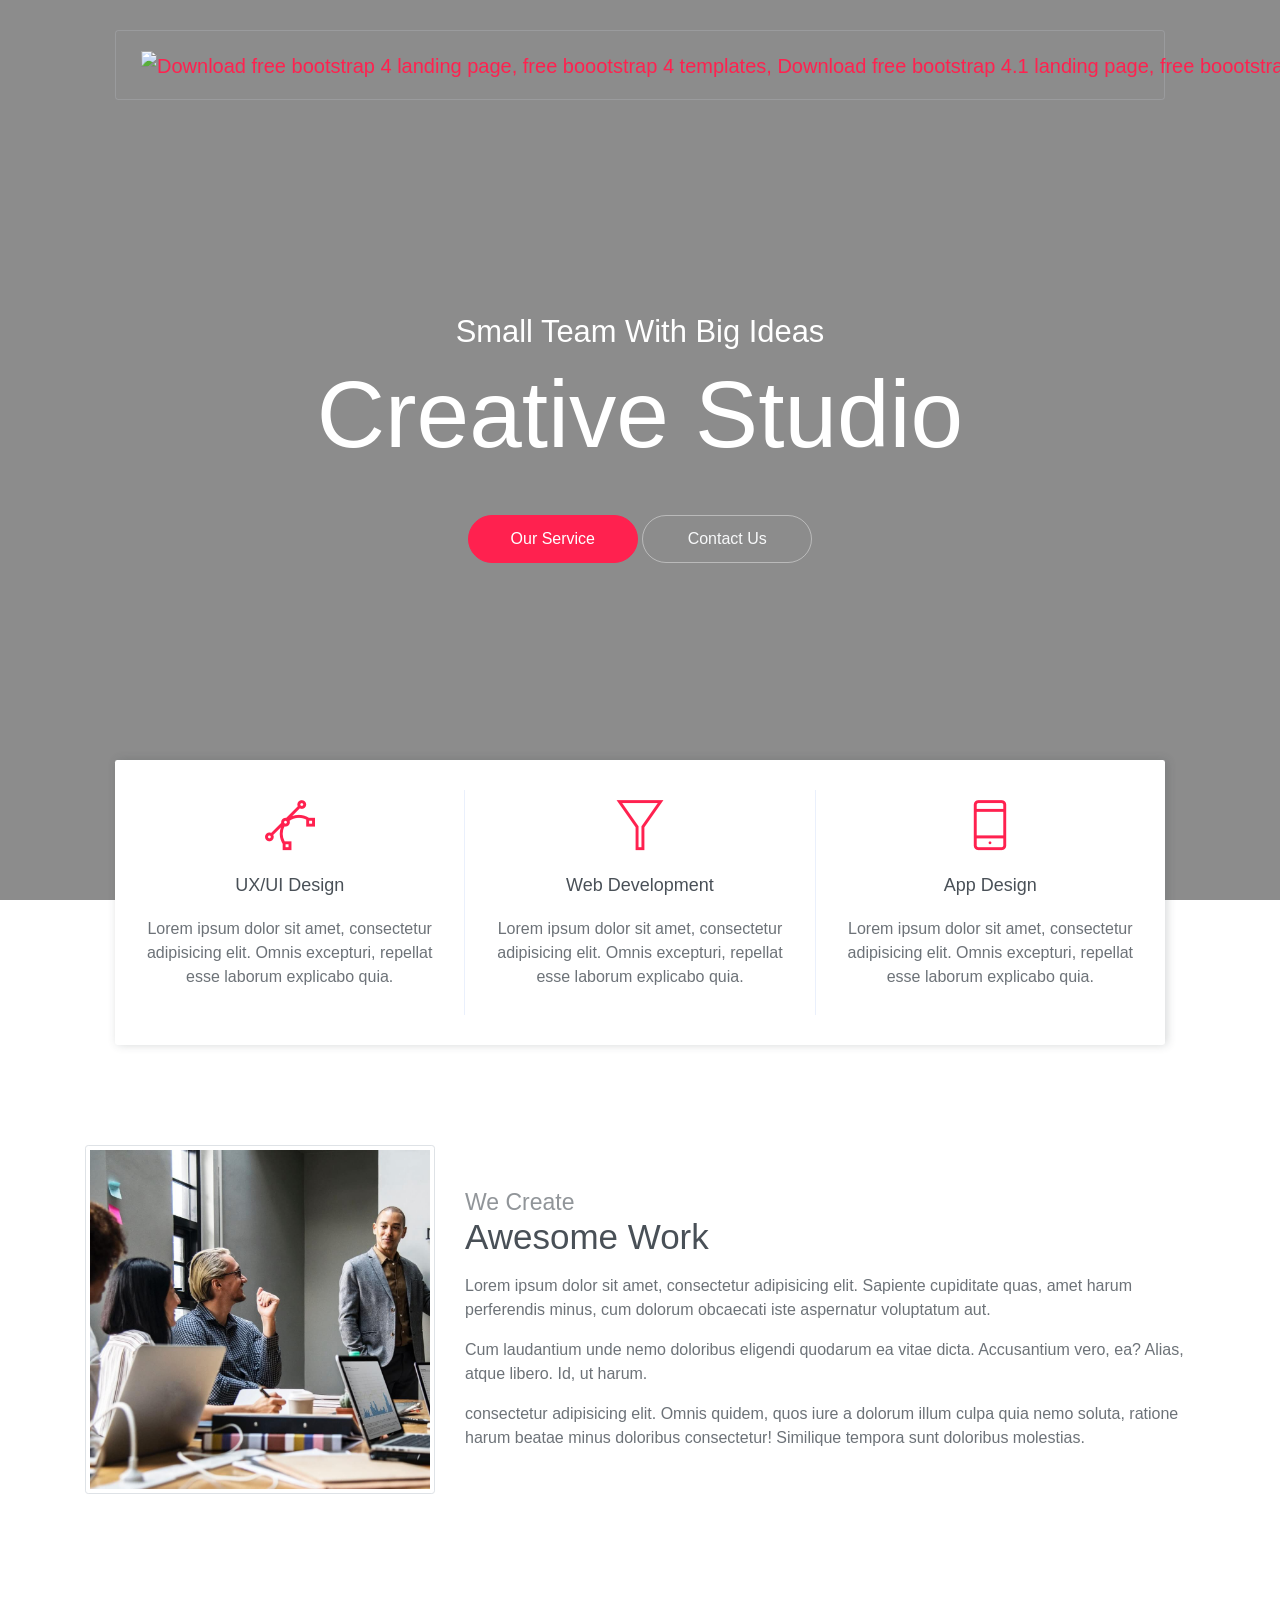
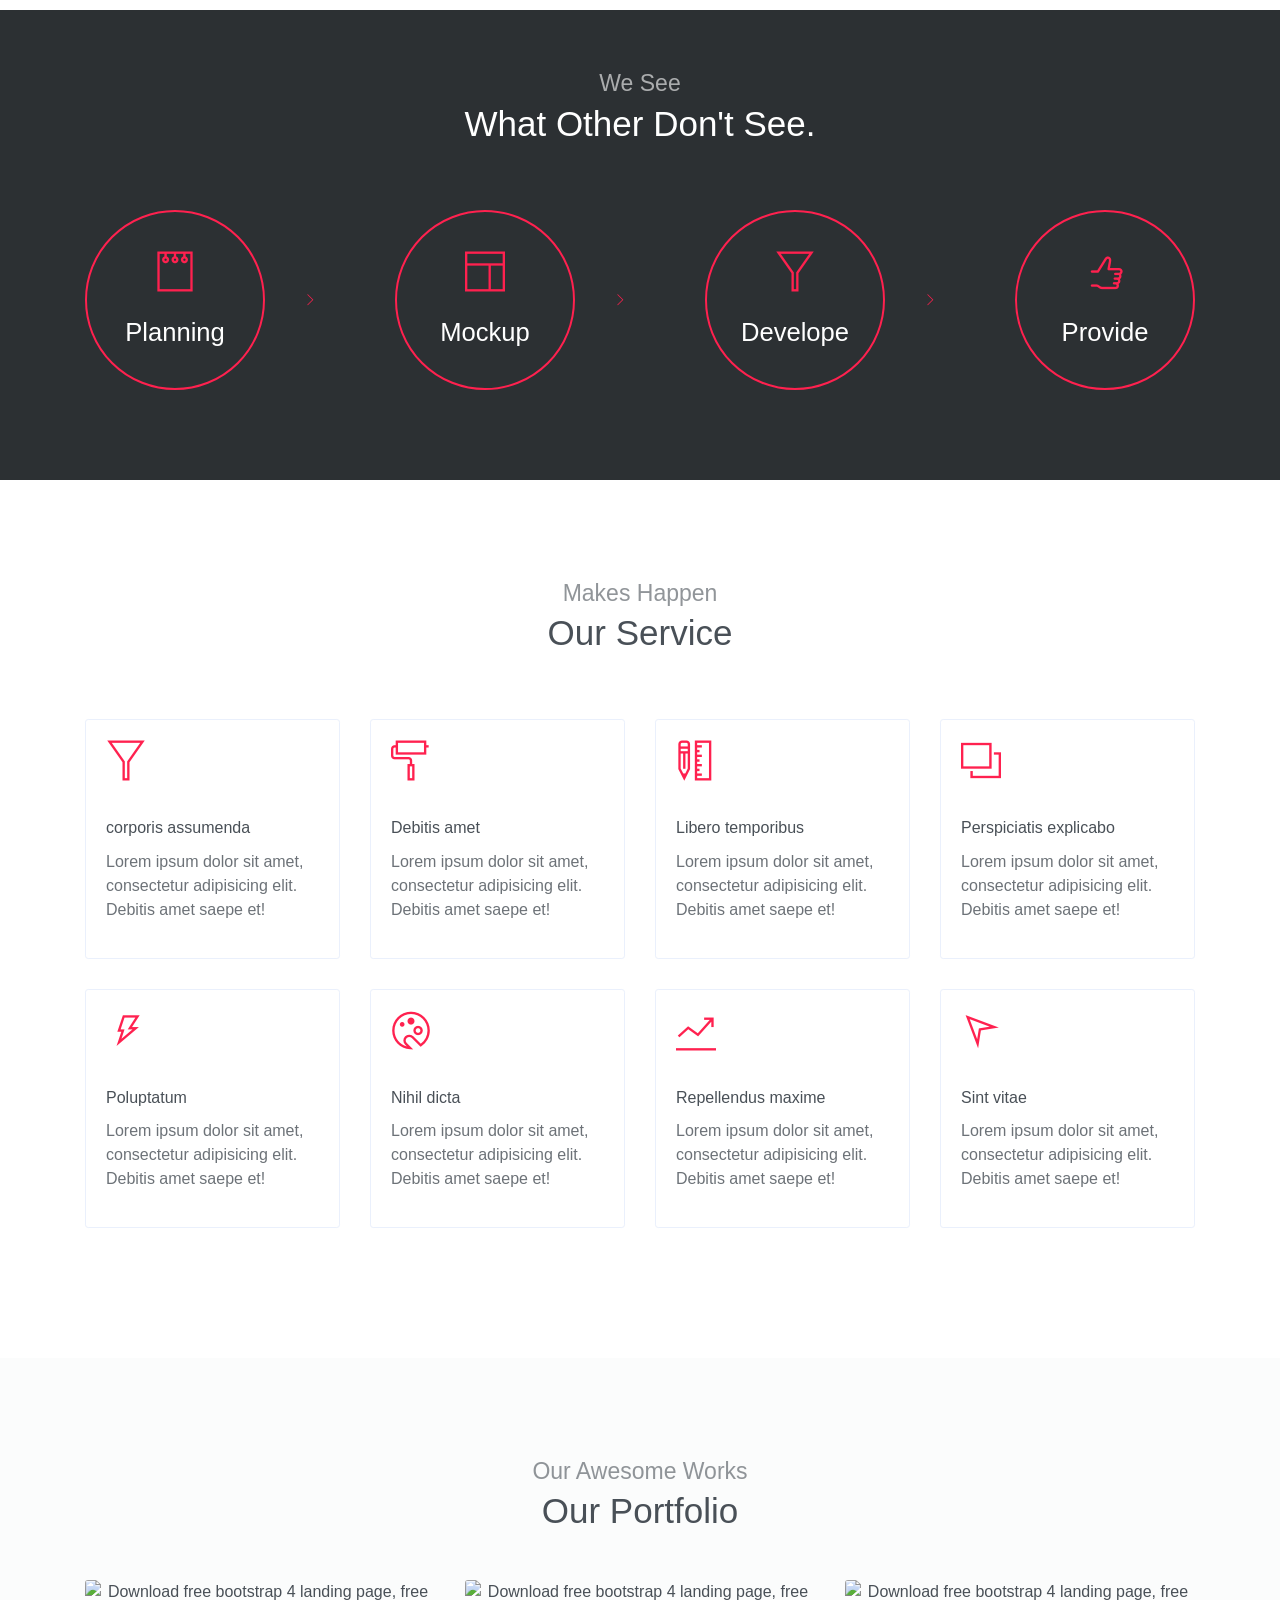
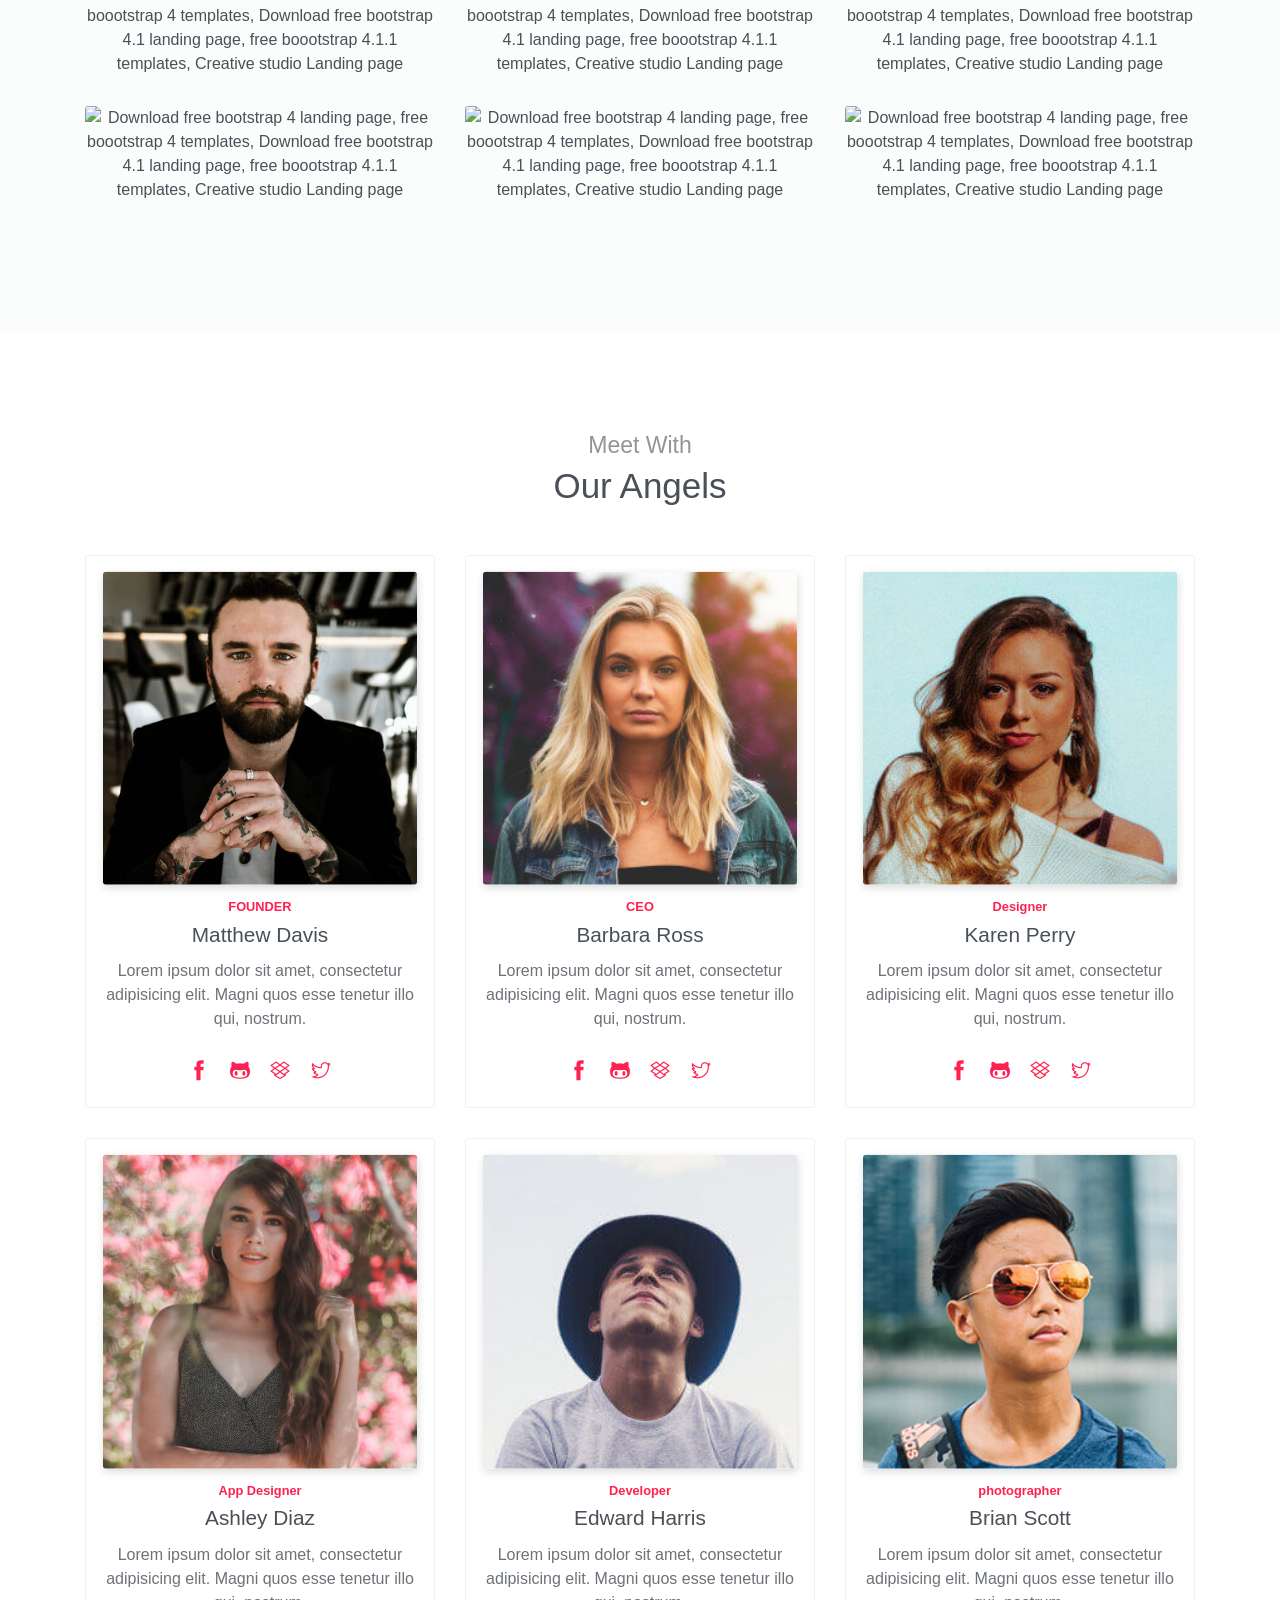
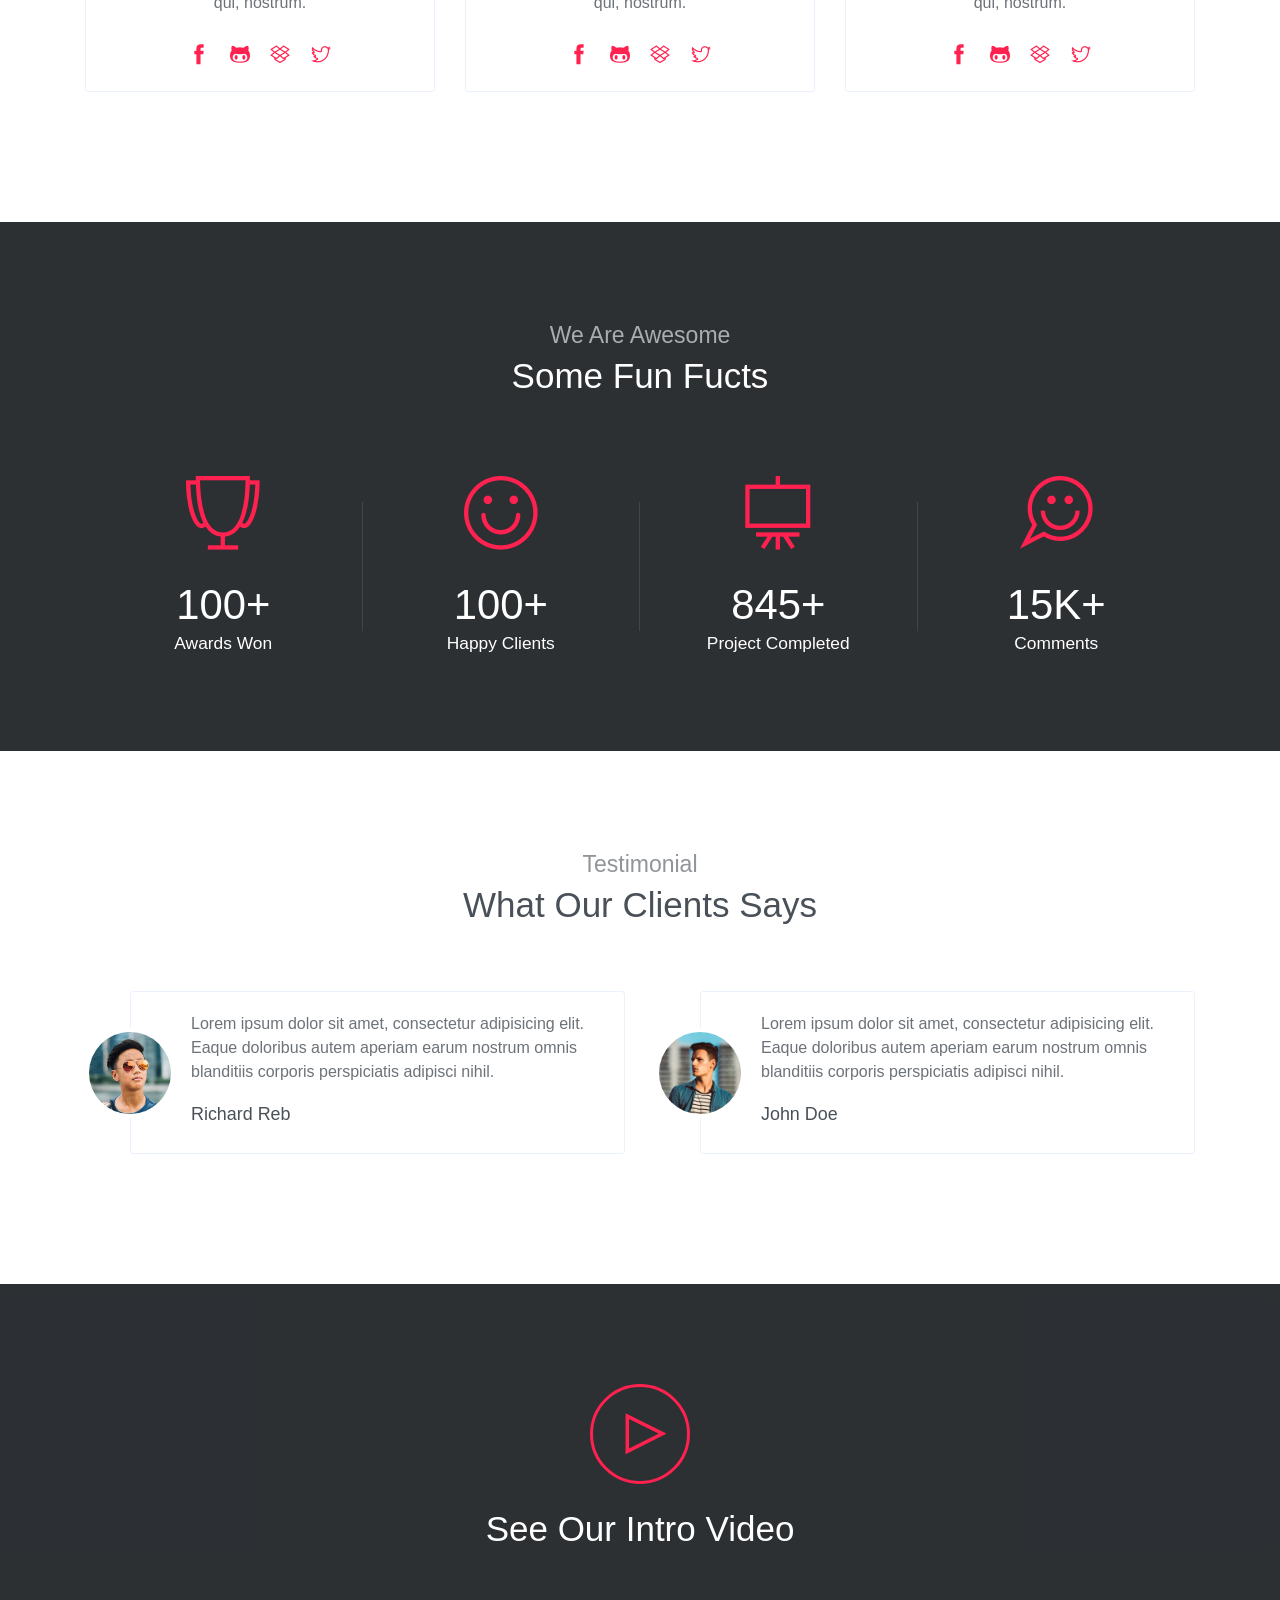
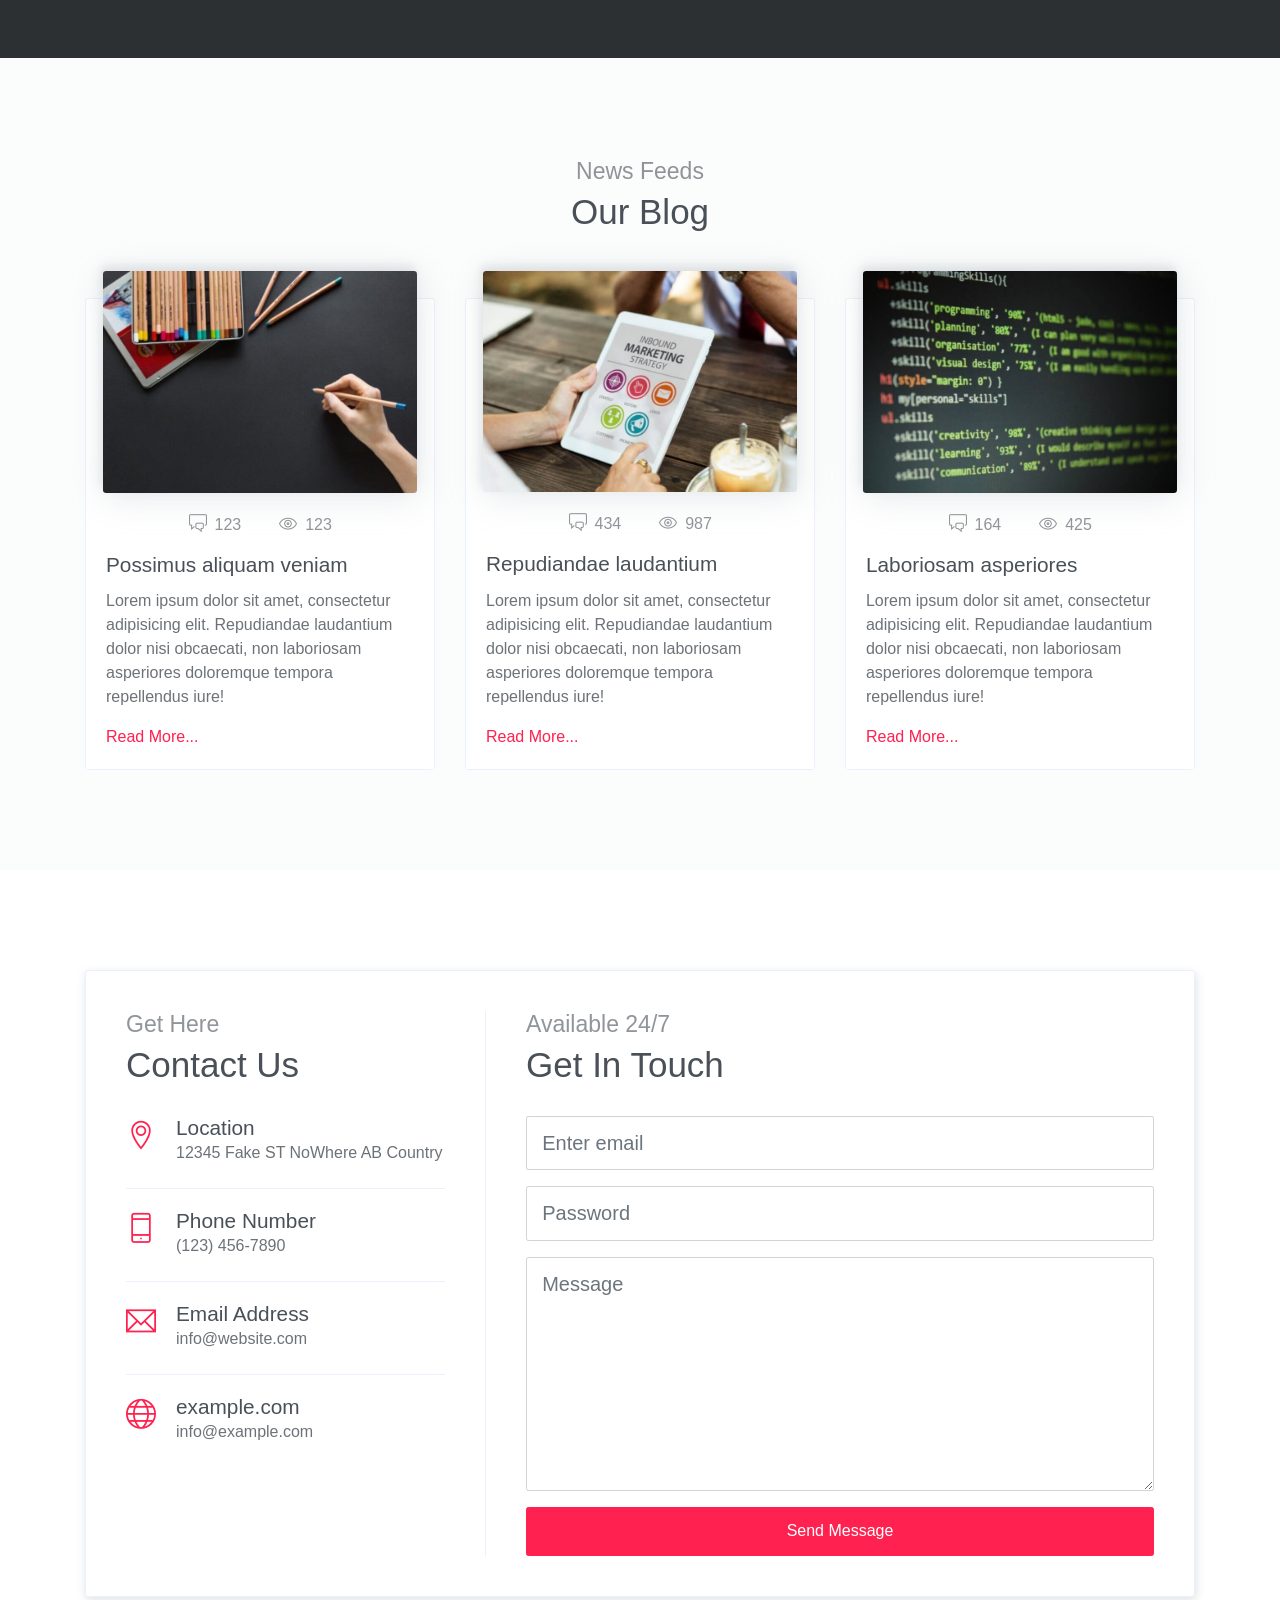
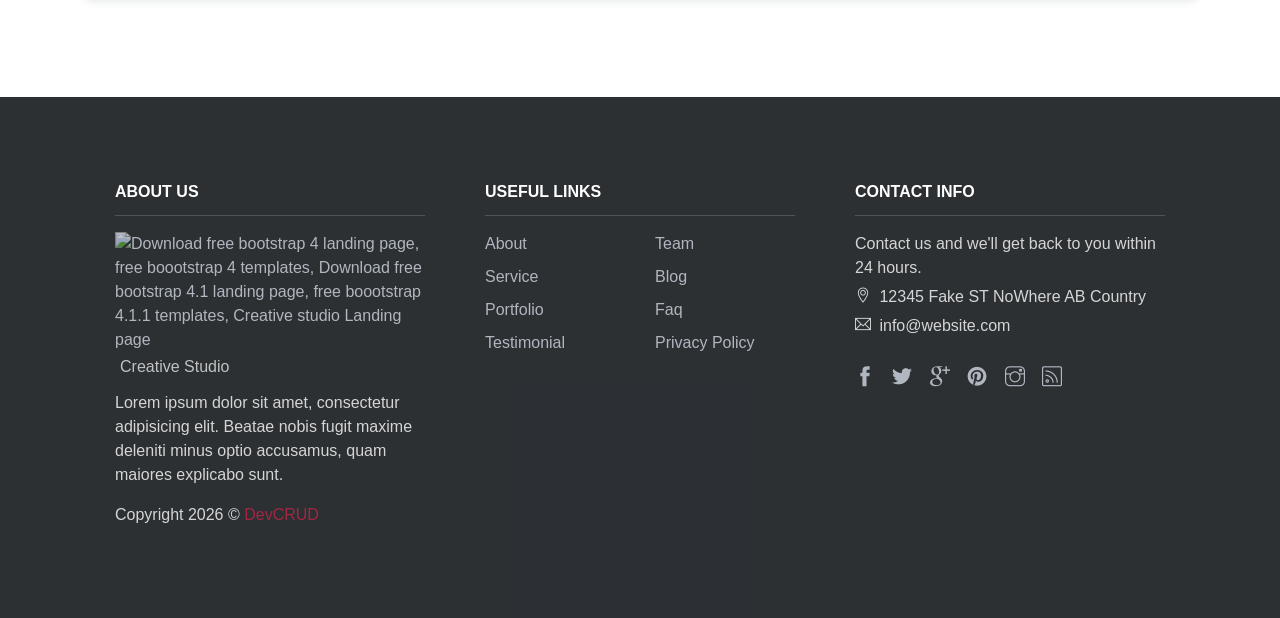
==== public_html/public_html/index.html @ 69a3dfc8 "Create index.html" ====
<!DOCTYPE html>
<html lang="en">
<head>
	<meta charset="utf-8">
    <meta name="viewport" content="width=device-width, initial-scale=1, shrink-to-fit=no">
    <meta name="description" content="Start your development with Creative Studio landing page.">
    <meta name="author" content="Devcrud">
    <title>Creative Studio | Free Bootstrap 4.3.x template</title>

    <!-- font icons -->
    <link rel="stylesheet" href="assets/vendors/themify-icons/css/themify-icons.css">

    <!-- Bootstrap + Creative Studio main styles -->
	<link rel="stylesheet" href="assets/css/creative-studio.css">

</head>
<body data-spy="scroll" data-target=".navbar" data-offset="40" id="home">
    
    <!-- Page Navigation -->
    <nav class="navbar custom-navbar navbar-expand-lg navbar-dark" data-spy="affix" data-offset-top="20">
        <div class="container">
            <a class="navbar-brand" href="#">
                <img src="assets/imgs/logo.png" alt="Download free bootstrap 4 landing page, free boootstrap 4 templates, Download free bootstrap 4.1 landing page, free boootstrap 4.1.1 templates, Creative studio Landing page">
            </a>
            <button class="navbar-toggler" type="button" data-toggle="collapse" data-target="#navbarSupportedContent" aria-controls="navbarSupportedContent" aria-expanded="false" aria-label="Toggle navigation">
                <span></span>
            </button>

            <div class="collapse navbar-collapse" id="navbarSupportedContent">
                <ul class="navbar-nav ml-auto">
                    <li class="nav-item">
                        <a class="nav-link" href="#home">Home</a>
                    </li>
                    <li class="nav-item">
                        <a class="nav-link" href="#about">About</a>
                    </li>
                    <li class="nav-item">
                        <a class="nav-link" href="#service">Service</a>
                    </li>
                    <li class="nav-item">
                        <a class="nav-link" href="#portfolio">Portfolio</a>
                    </li>
                    <li class="nav-item">
                        <a class="nav-link" href="#team">Team</a>
                    </li>
                    <li class="nav-item">
                        <a class="nav-link" href="#testimonial">Testimonial</a>
                    </li>
                    <li class="nav-item">
                        <a class="nav-link" href="#blog">Blog</a>
                    </li>
                    <li class="nav-item">
                        <a class="nav-link" href="#contact">Contact</a>
                    </li>
                    <li class="nav-item">
                        <a class="nav-link btn btn-primary btn-sm ml-lg-3" href="components.html">Components</a>
                    </li>
                </ul>
            </div>
        </div>
    </nav>
    <!-- End Of Page Navigation -->

    <!-- Page Header -->
    <header class="header">
        <div class="overlay">
            <h6 class="subtitle">Small Team With Big Ideas</h6>
            <h1 class="title">Creative Studio</h1>
            <div class="buttons text-center">
                <a href="#service" class="btn btn-primary rounded w-lg btn-lg my-1">Our Service</a>
                <a href="#contact" class="btn btn-outline-light rounded w-lg btn-lg my-1">Contact Us</a>
            </div>              
        </div>      
    </header>
    <!-- End Of Page Header -->

    <!-- Box -->
    <div class="box text-center">
        <div class="box-item">
            <i class="ti-vector"></i>
            <h6 class="box-title">UX/UI Design</h6>
            <p>Lorem ipsum dolor sit amet, consectetur adipisicing elit. Omnis excepturi, repellat esse laborum explicabo quia.</p>
        </div>
        <div class="box-item">
            <i class="ti-filter"></i>
            <h6 class="box-title">Web Development</h6>
            <p>Lorem ipsum dolor sit amet, consectetur adipisicing elit. Omnis excepturi, repellat esse laborum explicabo quia.</p>
        </div>
        <div class="box-item">
            <i class="ti-mobile"></i>
            <h6 class="box-title">App Design</h6>
            <p>Lorem ipsum dolor sit amet, consectetur adipisicing elit. Omnis excepturi, repellat esse laborum explicabo quia.</p>
        </div>
    </div>
    <!-- End of Box -->

    <!-- About Section -->
    <section id="about">
        <div class="container">
            <div class="row align-items-center">
                <div class="col-md-5 col-lg-4">
                    <img src="assets/imgs/about.jpg" alt="Download free bootstrap 4 landing page, free boootstrap 4 templates, Download free bootstrap 4.1 landing page, free boootstrap 4.1.1 templates, Creative studio Landing page" class="w-100 img-thumbnail mb-3">
                </div>
                <div class="col-md-7 col-lg-8">
                    <h6 class="section-subtitle mb-0">We Create</h6>
                    <h6 class="section-title mb-3">Awesome Work</h6>
                    <p>Lorem ipsum dolor sit amet, consectetur adipisicing elit. Sapiente cupiditate quas, amet harum perferendis minus, cum dolorum obcaecati iste aspernatur voluptatum aut.</p>
                    <p>Cum laudantium unde nemo doloribus eligendi quodarum ea vitae dicta. Accusantium vero, ea? Alias, atque libero. Id, ut harum. </p>
                    <p>consectetur adipisicing elit. Omnis quidem, quos iure a dolorum illum culpa quia nemo soluta, ratione harum beatae minus doloribus consectetur! Similique tempora sunt doloribus molestias.</p>
                </div>
            </div>
        </div>
    </section>
    <!-- End of About Section -->

    <!-- About Section with bg -->
    <section class="has-bg-img py-md">
        <div class="container text-center">
            <h6 class="section-subtitle">We See</h6>
            <h6 class="section-title mb-6">What Other Don't See.</h6>
            <div class="widget mb-4">
                <div class="widget-item">
                    <i class="ti-notepad"></i>
                    <h4>Planning</h4>
                </div>
                <div class="widget-item">
                    <i class="ti-layout"></i>
                    <h4>Mockup</h4>
                </div>
                <div class="widget-item">
                    <i class="ti-filter"></i>
                    <h4>Develope</h4>
                </div>
                <div class="widget-item">
                    <i class="ti-thumb-up"></i>
                    <h4>Provide</h4>
                </div>
            </div>
        </div>
    </section>
    <!-- End Of About Sectoin -->

    <!-- Service Section -->
    <section id="service">
        <div class="container">
            <h6 class="section-subtitle text-center">Makes Happen</h6>
            <h5 class="section-title text-center mb-6">Our Service</h5> 
            <div class="row">
                <div class="col-sm-4 col-md-3">
                    <div class="card mb-4">
                        <div class="card-body">
                            <h2 class="mb-4"><i class="ti-filter text-primary"></i></h2>
                            <h6 class="card-title">corporis assumenda</h6>
                            <p>Lorem ipsum dolor sit amet, consectetur adipisicing elit. Debitis amet saepe et!</p>
                        </div>
                    </div>
                </div>
                <div class="col-sm-4 col-md-3">
                    <div class="card mb-4">
                        <div class="card-body">
                            <h2 class="mb-4"><i class="ti-paint-roller text-primary"></i></h2>
                            <h6 class="card-title">Debitis amet</h6>
                            <p>Lorem ipsum dolor sit amet, consectetur adipisicing elit. Debitis amet saepe et!</p>
                        </div>
                    </div>
                </div>
                <div class="col-sm-4 col-md-3">
                    <div class="card mb-4">
                        <div class="card-body">
                            <h2 class="mb-4"><i class="ti-ruler-pencil text-primary"></i></h2>
                            <h6 class="card-title">Libero temporibus</h6>
                            <p>Lorem ipsum dolor sit amet, consectetur adipisicing elit. Debitis amet saepe et!</p>
                        </div>
                    </div>
                </div>
                <div class="col-sm-4 col-md-3">
                    <div class="card mb-4">
                        <div class="card-body">
                            <h2 class="mb-4"><i class="ti-layers text-primary"></i></h2>
                            <h6 class="card-title">Perspiciatis explicabo</h6>
                            <p>Lorem ipsum dolor sit amet, consectetur adipisicing elit. Debitis amet saepe et!</p>
                        </div>
                    </div>
                </div>
                <div class="col-sm-4 col-md-3">
                    <div class="card mb-4">
                        <div class="card-body">
                            <h2 class="mb-4"><i class="ti-bolt text-primary"></i></h2>
                            <h6 class="card-title">Poluptatum</h6>
                            <p>Lorem ipsum dolor sit amet, consectetur adipisicing elit. Debitis amet saepe et!</p>
                        </div>
                    </div>
                </div>
                <div class="col-sm-4 col-md-3">
                    <div class="card mb-4">
                        <div class="card-body">
                            <h2 class="mb-4"><i class="ti-palette text-primary"></i></h2>
                            <h6 class="card-title">Nihil dicta</h6>
                            <p>Lorem ipsum dolor sit amet, consectetur adipisicing elit. Debitis amet saepe et!</p>
                        </div>
                    </div>
                </div>
                <div class="col-sm-4 col-md-3">
                    <div class="card mb-4">
                        <div class="card-body">
                            <h2 class="mb-4"><i class="ti-stats-up text-primary"></i></h2>
                            <h6 class="card-title">Repellendus maxime</h6>
                            <p>Lorem ipsum dolor sit amet, consectetur adipisicing elit. Debitis amet saepe et!</p>
                        </div>
                    </div>
                </div>
                <div class="col-sm-4 col-md-3">
                    <div class="card mb-4">
                        <div class="card-body">
                            <h2 class="mb-4"><i class="ti-location-arrow text-primary"></i></h2>
                            <h6 class="card-title">Sint vitae</h6>
                            <p>Lorem ipsum dolor sit amet, consectetur adipisicing elit. Debitis amet saepe et!</p>
                        </div>
                    </div>
                </div>

            </div>  
        </div>
    </section>
    <!-- End of Service Section -->

    <!-- Portfolio section -->
    <section id="portfolio">
        <div class="container text-center">
            <h6 class="section-subtitle">Our Awesome Works</h6>
            <h6 class="section-title mb-5">Our Portfolio</h6>
            <div class="row">
                <div class="col-sm-4">
                    <div class="img-wrapper">
                        <img src="assets/imgs/folio-1.jpg" alt="Download free bootstrap 4 landing page, free boootstrap 4 templates, Download free bootstrap 4.1 landing page, free boootstrap 4.1.1 templates, Creative studio Landing page">
                        <div class="overlay">
                            <div class="overlay-infos">
                                <h5>Project Title</h5>
                                <a href="javascript:void(0)"><i class="ti-zoom-in"></i></a>
                                <a href="javascript:void(0)"><i class="ti-link"></i></a>
                            </div>  
                        </div>
                    </div>
                    <div class="img-wrapper">
                        <img src="assets/imgs/folio-2.jpg" alt="Download free bootstrap 4 landing page, free boootstrap 4 templates, Download free bootstrap 4.1 landing page, free boootstrap 4.1.1 templates, Creative studio Landing page">
                        <div class="overlay">
                            <div class="overlay-infos">
                                <h5>Project Title</h5>
                                <a href="javascript:void(0)"><i class="ti-zoom-in"></i></a>
                                <a href="javascript:void(0)"><i class="ti-link"></i></a>
                            </div>                              
                        </div>
                    </div>                  
                </div>
                <div class="col-sm-4">
                    <div class="img-wrapper">
                        <img src="assets/imgs/folio-3.jpg" alt="Download free bootstrap 4 landing page, free boootstrap 4 templates, Download free bootstrap 4.1 landing page, free boootstrap 4.1.1 templates, Creative studio Landing page">
                        <div class="overlay">
                            <div class="overlay-infos">
                                <h5>Project Title</h5>
                                <a href="javascript:void(0)"><i class="ti-zoom-in"></i></a>
                                <a href="javascript:void(0)"><i class="ti-link"></i></a>
                            </div>  
                        </div>
                    </div>
                    <div class="img-wrapper">
                        <img src="assets/imgs/folio-4.jpg" alt="Download free bootstrap 4 landing page, free boootstrap 4 templates, Download free bootstrap 4.1 landing page, free boootstrap 4.1.1 templates, Creative studio Landing page">
                        <div class="overlay">
                            <div class="overlay-infos">
                                <h5>Project Title</h5>
                                <a href="javascript:void(0)"><i class="ti-zoom-in"></i></a>
                                <a href="javascript:void(0)"><i class="ti-link"></i></a>
                            </div>                              
                        </div>
                    </div>                  
                </div>
                <div class="col-sm-4">
                    <div class="img-wrapper">
                        <img src="assets/imgs/folio-5.jpg" alt="Download free bootstrap 4 landing page, free boootstrap 4 templates, Download free bootstrap 4.1 landing page, free boootstrap 4.1.1 templates, Creative studio Landing page">
                        <div class="overlay">
                            <div class="overlay-infos">
                                <h5>Project Title</h5>
                                <a href="javascript:void(0)"><i class="ti-zoom-in"></i></a>
                                <a href="javascript:void(0)"><i class="ti-link"></i></a>
                            </div>  
                        </div>
                    </div>
                    <div class="img-wrapper">
                        <img src="assets/imgs/folio-6.jpg" alt="Download free bootstrap 4 landing page, free boootstrap 4 templates, Download free bootstrap 4.1 landing page, free boootstrap 4.1.1 templates, Creative studio Landing page">
                        <div class="overlay">
                            <div class="overlay-infos">
                                <h5>Project Title</h5>
                                <a href="javascript:void(0)"><i class="ti-zoom-in"></i></a>
                                <a href="javascript:void(0)"><i class="ti-link"></i></a>
                            </div>                              
                        </div>
                    </div>                  
                </div>
            </div>
        </div>
    </section>
    <!-- End of portfolio section -->

    <!-- Team Section -->
    <section id="team">
        <div class="container">
            <h6 class="section-subtitle text-center">Meet With</h6>
            <h6 class="section-title mb-5 text-center">Our Angels</h6>
            <div class="row">
                <div class="col-sm-6 col-md-4">
                    <div class="card text-center mb-4">
                        <img class="card-img-top inset" src="assets/imgs/avatar.jpg">
                        <div class="card-body">
                            <h6 class="small text-primary font-weight-bold">FOUNDER</h6>
                            <h5 class="card-title">Matthew Davis</h5>
                            <p>Lorem ipsum dolor sit amet, consectetur adipisicing elit. Magni quos esse tenetur illo qui, nostrum.</p>
                            <div class="socials">
                                <a href="javascript:void(0)"><i class="ti-facebook"></i> </a>
                                <a href="javascript:void(0)"><i class="ti-github"></i></a>
                                <a href="javascript:void(0)"><i class="ti-dropbox"></i></a>
                                <a href="javascript:void(0)"><i class="ti-twitter"></i></a>
                            </div>
                        </div>
                    </div>
                </div>
                <div class="col-sm-6 col-md-4">
                    <div class="card text-center mb-4">
                        <img class="card-img-top inset" src="assets/imgs/avatar-1.jpg">
                        <div class="card-body">
                            <h6 class="small text-primary font-weight-bold">CEO</h6>
                            <h5 class="card-title">Barbara Ross</h5>
                            <p>Lorem ipsum dolor sit amet, consectetur adipisicing elit. Magni quos esse tenetur illo qui, nostrum.</p>
                            <div class="socials">
                                <a href="javascript:void(0)"><i class="ti-facebook"></i> </a>
                                <a href="javascript:void(0)"><i class="ti-github"></i></a>
                                <a href="javascript:void(0)"><i class="ti-dropbox"></i></a>
                                <a href="javascript:void(0)"><i class="ti-twitter"></i></a>
                            </div>
                        </div>
                    </div>
                </div>
                <div class="col-sm-6 col-md-4">
                    <div class="card text-center mb-4">
                        <img class="card-img-top inset" src="assets/imgs/avatar-2.jpg">
                        <div class="card-body">
                            <h6 class="small text-primary font-weight-bold">Designer</h6>
                            <h5 class="card-title">Karen Perry</h5>
                            <p>Lorem ipsum dolor sit amet, consectetur adipisicing elit. Magni quos esse tenetur illo qui, nostrum.</p>
                            <div class="socials">
                                <a href="javascript:void(0)"><i class="ti-facebook"></i> </a>
                                <a href="javascript:void(0)"><i class="ti-github"></i></a>
                                <a href="javascript:void(0)"><i class="ti-dropbox"></i></a>
                                <a href="javascript:void(0)"><i class="ti-twitter"></i></a>
                            </div>
                        </div>
                    </div>
                </div>
                <div class="col-sm-6 col-md-4">
                    <div class="card text-center mb-4">
                        <img class="card-img-top inset" src="assets/imgs/avatar-3.jpg">
                        <div class="card-body">
                            <h6 class="small text-primary font-weight-bold">App Designer</h6>
                            <h5 class="card-title">Ashley Diaz</h5>
                            <p>Lorem ipsum dolor sit amet, consectetur adipisicing elit. Magni quos esse tenetur illo qui, nostrum.</p>
                            <div class="socials">
                                <a href="javascript:void(0)"><i class="ti-facebook"></i> </a>
                                <a href="javascript:void(0)"><i class="ti-github"></i></a>
                                <a href="javascript:void(0)"><i class="ti-dropbox"></i></a>
                                <a href="javascript:void(0)"><i class="ti-twitter"></i></a>
                            </div>
                        </div>
                    </div>
                </div>
                <div class="col-sm-6 col-md-4">
                    <div class="card text-center mb-4">
                        <img class="card-img-top inset" src="assets/imgs/avatar-4.jpg">
                        <div class="card-body">
                            <h6 class="small text-primary font-weight-bold">Developer</h6>
                            <h5 class="card-title">Edward Harris</h5>
                            <p>Lorem ipsum dolor sit amet, consectetur adipisicing elit. Magni quos esse tenetur illo qui, nostrum.</p>
                            <div class="socials">
                                <a href="javascript:void(0)"><i class="ti-facebook"></i> </a>
                                <a href="javascript:void(0)"><i class="ti-github"></i></a>
                                <a href="javascript:void(0)"><i class="ti-dropbox"></i></a>
                                <a href="javascript:void(0)"><i class="ti-twitter"></i></a>
                            </div>
                        </div>
                    </div>
                </div>
                <div class="col-sm-6 col-md-4">
                    <div class="card text-center mb-4">
                        <img class="card-img-top inset" src="assets/imgs/avatar-5.jpg">
                        <div class="card-body">
                            <h6 class="small text-primary font-weight-bold">photographer</h6>
                            <h5 class="card-title">Brian Scott</h5>
                            <p>Lorem ipsum dolor sit amet, consectetur adipisicing elit. Magni quos esse tenetur illo qui, nostrum.</p>
                            <div class="socials">
                                <a href="javascript:void(0)"><i class="ti-facebook"></i> </a>
                                <a href="javascript:void(0)"><i class="ti-github"></i></a>
                                <a href="javascript:void(0)"><i class="ti-dropbox"></i></a>
                                <a href="javascript:void(0)"><i class="ti-twitter"></i></a>
                            </div>
                        </div>
                    </div>
                </div>

            </div>
        </div>
    </section>
    <!-- End of Team Sectoin -->

    <!-- Fatcs Section -->
    <section class="has-bg-img bg-img-2">
        <div class="container text-center">
            <h6 class="section-subtitle">We Are Awesome</h6>
            <h6 class="section-title mb-6">Some Fun Fucts</h6>
                <div class="widget-2">
                    <div class="widget-item">
                        <i class="ti-cup"></i>
                        <h6 class="title">100+</h6>
                        <div class="subtitle">Awards Won</div>
                    </div>
                    <div class="widget-item">
                        <i class="ti-face-smile"></i>
                        <h6 class="title">100+</h6>
                        <div class="subtitle">Happy Clients</div>
                    </div>
                    <div class="widget-item">
                        <i class="ti-blackboard"></i>
                        <h6 class="title">845+</h6>
                        <div class="subtitle">Project Completed</div>
                    </div>
                    <div class="widget-item">
                        <i class="ti-comments-smiley"></i>
                        <h6 class="title">15K+</h6>
                        <div class="subtitle">Comments</div>
                    </div>
                </div>
        </div>
    </section>

    <!-- Testimonial Section -->
    <section id="testimonial">
        <div class="container">
            <h6 class="section-subtitle text-center">Testimonial</h6>
            <h6 class="section-title text-center mb-6">What Our Clients Says</h6>
            <div class="row">
                <div class="col-md-6">
                    <div class="testimonial-wrapper">
                        <div class="img-holder">
                            <img src="assets/imgs/avatar-5.jpg" alt="Download free bootstrap 4 landing page, free boootstrap 4 templates, Download free bootstrap 4.1 landing page, free boootstrap 4.1.1 templates, Creative studio Landing page">                     
                        </div>
                        <div class="body">
                            <p class="subtitle">Lorem ipsum dolor sit amet, consectetur adipisicing elit. Eaque doloribus autem aperiam earum nostrum omnis blanditiis corporis perspiciatis adipisci nihil.</p>
                            <h6 class="title">Richard Reb</h6>
                        </div>
                    </div>
                </div>
                <div class="col-md-6">
                    <div class="testimonial-wrapper">
                        <div class="img-holder">
                            <img src="assets/imgs/avatar-6.jpg" alt="Download free bootstrap 4 landing page, free boootstrap 4 templates, Download free bootstrap 4.1 landing page, free boootstrap 4.1.1 templates, Creative studio Landing page">                     
                        </div>
                        <div class="body">
                            <p class="subtitle">Lorem ipsum dolor sit amet, consectetur adipisicing elit. Eaque doloribus autem aperiam earum nostrum omnis blanditiis corporis perspiciatis adipisci nihil.</p>
                            <h6 class="title">John Doe</h6>
                        </div>
                    </div>
                </div>
            </div>
        </div>
    </section>
    <!-- End of Testimonial Section -->

    <!-- Video Section -->
    <section class="has-bg-img py-lg">
        <div class="container text-center">

            <!-- Button trigger modal -->
            <button type="button" class="btn btn-outline-primary play-control" data-toggle="modal" data-target="#exampleModalCenter">
              <i class="ti-control-play" ></i>
            </button>
            <h6 class="section-title mt-4">See Our Intro Video</h6>

        </div>
    </section>
    <!-- End of Video Section -->

    <!-- Modal -->
    <div class="modal fade" id="exampleModalCenter" tabindex="-1" role="dialog" aria-labelledby="exampleModalCenterTitle" aria-hidden="true">
        <div class="modal-dialog modal-lg modal-dialog-centered" role="document">
            <div class="modal-content">
                <iframe width="100%" height="475" src="https://www.youtube.com/embed/TP4THzsAa3M" frameborder="0" allowfullscreen></iframe>
            </div>
        </div>
    </div>
    <!-- end of modal -->

    <!-- Blog Section -->
    <section id="blog">
        <div class="container">
            <h6 class="section-subtitle text-center">News Feeds</h6>
            <h6 class="section-title mb-6 text-center">Our Blog</h6>

            <div class="row">
                <div class="col-md-4">
                    <div class="card blog-post my-4 my-sm-5 my-md-0">
                        <img src="assets/imgs/blog-1.jpg" alt="Download free bootstrap 4 landing page, free boootstrap 4 templates, Download free bootstrap 4.1 landing page, free boootstrap 4.1.1 templates, Creative studio Landing page">
                        <div class="card-body">
                            <div class="details mb-3">
                                <a href="javascript:void(0)"><i class="ti-comments"></i> 123</a>
                                <a href="javascript:void(0)"><i class="ti-eye"></i> 123</a>
                            </div>
                            <h5 class="card-title">Possimus aliquam veniam</h5>
                            <p>Lorem ipsum dolor sit amet, consectetur adipisicing elit. Repudiandae laudantium dolor nisi obcaecati, non laboriosam asperiores doloremque tempora repellendus iure!</p>
                            <a href="javascript:void(0)" class="d-block mt-3">Read More...</a>
                        </div>
                    </div>
                </div>
                <div class="col-md-4">
                    <div class="card blog-post my-4 my-sm-5 my-md-0">
                        <img src="assets/imgs/blog-2.jpg" alt="Download free bootstrap 4 landing page, free boootstrap 4 templates, Download free bootstrap 4.1 landing page, free boootstrap 4.1.1 templates, Creative studio Landing page">
                        <div class="card-body">
                            <div class="details mb-3">
                                <a href="javascript:void(0)"><i class="ti-comments"></i> 434</a>
                                <a href="javascript:void(0)"><i class="ti-eye"></i> 987</a>
                            </div>
                            <h5 class="card-title">Repudiandae laudantium</h5>
                            <p>Lorem ipsum dolor sit amet, consectetur adipisicing elit. Repudiandae laudantium dolor nisi obcaecati, non laboriosam asperiores doloremque tempora repellendus iure!</p>
                            <a href="javascript:void(0)" class="d-block mt-3">Read More...</a>
                        </div>
                    </div>
                </div>
                <div class="col-md-4">
                    <div class="card blog-post my-4 my-sm-5 my-md-0">
                        <img src="assets/imgs/blog-3.jpg" alt="Download free bootstrap 4 landing page, free boootstrap 4 templates, Download free bootstrap 4.1 landing page, free boootstrap 4.1.1 templates, Creative studio Landing page">
                        <div class="card-body">
                            <div class="details mb-3">
                                <a href="javascript:void(0)"><i class="ti-comments"></i> 164</a>
                                <a href="javascript:void(0)"><i class="ti-eye"></i> 425</a>
                            </div>
                            <h5 class="card-title">Laboriosam asperiores</h5>
                            <p>Lorem ipsum dolor sit amet, consectetur adipisicing elit. Repudiandae laudantium dolor nisi obcaecati, non laboriosam asperiores doloremque tempora repellendus iure!</p>
                            <a href="javascript:void(0)" class="d-block mt-3">Read More...</a>
                        </div>
                    </div>
                </div>
            </div>
        </div>
    </section>
    <!-- End of Blog Section -->

    <!-- Contact Section -->
    <section id="contact">
        <div class="container">
            <div class="contact-card">
                <div class="infos">
                    <h6 class="section-subtitle">Get Here</h6>
                    <h6 class="section-title mb-4">Contact Us</h6>

                    <div class="item">
                        <i class="ti-location-pin"></i>
                        <div class="">
                            <h5>Location</h5>
                            <p> 12345 Fake ST NoWhere AB Country</p>
                        </div>                          
                    </div>
                    <div class="item">
                        <i class="ti-mobile"></i>
                        <div>
                            <h5>Phone Number</h5>
                            <p>(123) 456-7890</p>
                        </div>                          
                    </div>
                    <div class="item">
                        <i class="ti-email"></i>
                        <div class="mb-0">
                            <h5>Email Address</h5>
                            <p>info@website.com</p>
                        </div>
                    </div>
                    <div class="item">
                        <i class="ti-world"></i>
                        <div class="mb-0">
                            <h5>example.com</h5>
                            <p>info@example.com</p>
                        </div>
                    </div>
                </div>
                <div class="form">
                    <h6 class="section-subtitle">Available 24/7</h6>
                    <h6 class="section-title mb-4">Get In Touch</h6>
                    <form>
                        <div class="form-group">
                            <input type="email" class="form-control form-control-lg" id="exampleInputEmail1" aria-describedby="emailHelp" placeholder="Enter email" required>
                        </div>
                        <div class="form-group">
                            <input type="password" class="form-control form-control-lg" id="exampleInputPassword1" placeholder="Password" required>
                        </div>
                        <div class="form-group">
                            <textarea name="contact-message" id="" cols="30" rows="7" class="form-control form-control-lg" placeholder="Message"></textarea>
                        </div>
                        <button type="submit" class="btn btn-primary btn-block btn-lg mt-3">Send Message</button>
                    </form>
                </div>
            </div>
        </div>
    </section>
    <!-- Contact Section -->

    <section class="has-bg-img py-0">
        <div class="container">
            <div class="footer">
                <div class="footer-lists">
                    <ul class="list">
                        <li class="list-head">
                            <h6 class="font-weight-bold">ABOUT US</h6>
                        </li>
                        <li class="list-body">
                            <a href="#" class="logo">
                                <img src="assets/imgs/logo.png" alt="Download free bootstrap 4 landing page, free boootstrap 4 templates, Download free bootstrap 4.1 landing page, free boootstrap 4.1.1 templates, Creative studio Landing page">
                                <h6>Creative Studio</h6>
                            </a>
                            <p>Lorem ipsum dolor sit amet, consectetur adipisicing elit. Beatae nobis fugit maxime deleniti minus optio accusamus, quam maiores explicabo sunt.</p> 
                            <p class="mt-3">
                                Copyright <script>document.write(new Date().getFullYear())</script> &copy; <a class="d-inline text-primary" href="http://www.devcrud.com">DevCRUD</a>
                            </p>                   
                        </li>
                    </ul>
                    <ul class="list">
                        <li class="list-head">
                            <h6 class="font-weight-bold">USEFUL LINKS</h6>
                        </li>
                        <li class="list-body">
                            <div class="row">
                                <div class="col">
                                    <a href="#about">About</a>
                                    <a href="#service">Service</a>
                                    <a href="#portfolio">Portfolio</a>
                                    <a href="#testmonail">Testimonial</a>
                                </div>
                                <div class="col">
                                    <a href="#team">Team</a>
                                    <a href="#blog">Blog</a>
                                    <a href="#">Faq</a>
                                    <a href="#">Privacy Policy</a>                  
                                </div>
                            </div>
                        </li>
                    </ul>
                    <ul class="list">
                        <li class="list-head">
                            <h6 class="font-weight-bold">CONTACT INFO</h6>
                        </li>
                        <li class="list-body">
                            <p>Contact us and we'll get back to you within 24 hours.</p>
                            <p><i class="ti-location-pin"></i> 12345 Fake ST NoWhere AB Country</p>
                            <p><i class="ti-email"></i>  info@website.com</p>
                            <div class="social-links">
                                <a href="javascript:void(0)" class="link"><i class="ti-facebook"></i></a>
                                <a href="javascript:void(0)" class="link"><i class="ti-twitter-alt"></i></a>
                                <a href="javascript:void(0)" class="link"><i class="ti-google"></i></a>
                                <a href="javascript:void(0)" class="link"><i class="ti-pinterest-alt"></i></a>
                                <a href="javascript:void(0)" class="link"><i class="ti-instagram"></i></a>
                                <a href="javascript:void(0)" class="link"><i class="ti-rss"></i></a>
                            </div>
                        </li>
                    </ul>
                </div>
            </div>    
        </div>
    </section>

    <!-- core  -->
    <script src="assets/vendors/jquery/jquery-3.4.1.js"></script>
    <script src="assets/vendors/bootstrap/bootstrap.bundle.js"></script>

    <!-- bootstrap affix -->
    <script src="assets/vendors/bootstrap/bootstrap.affix.js"></script>

    <!-- Creative Studio js -->
    <script src="assets/js/creative-studio.js"></script>

</body>
</html>
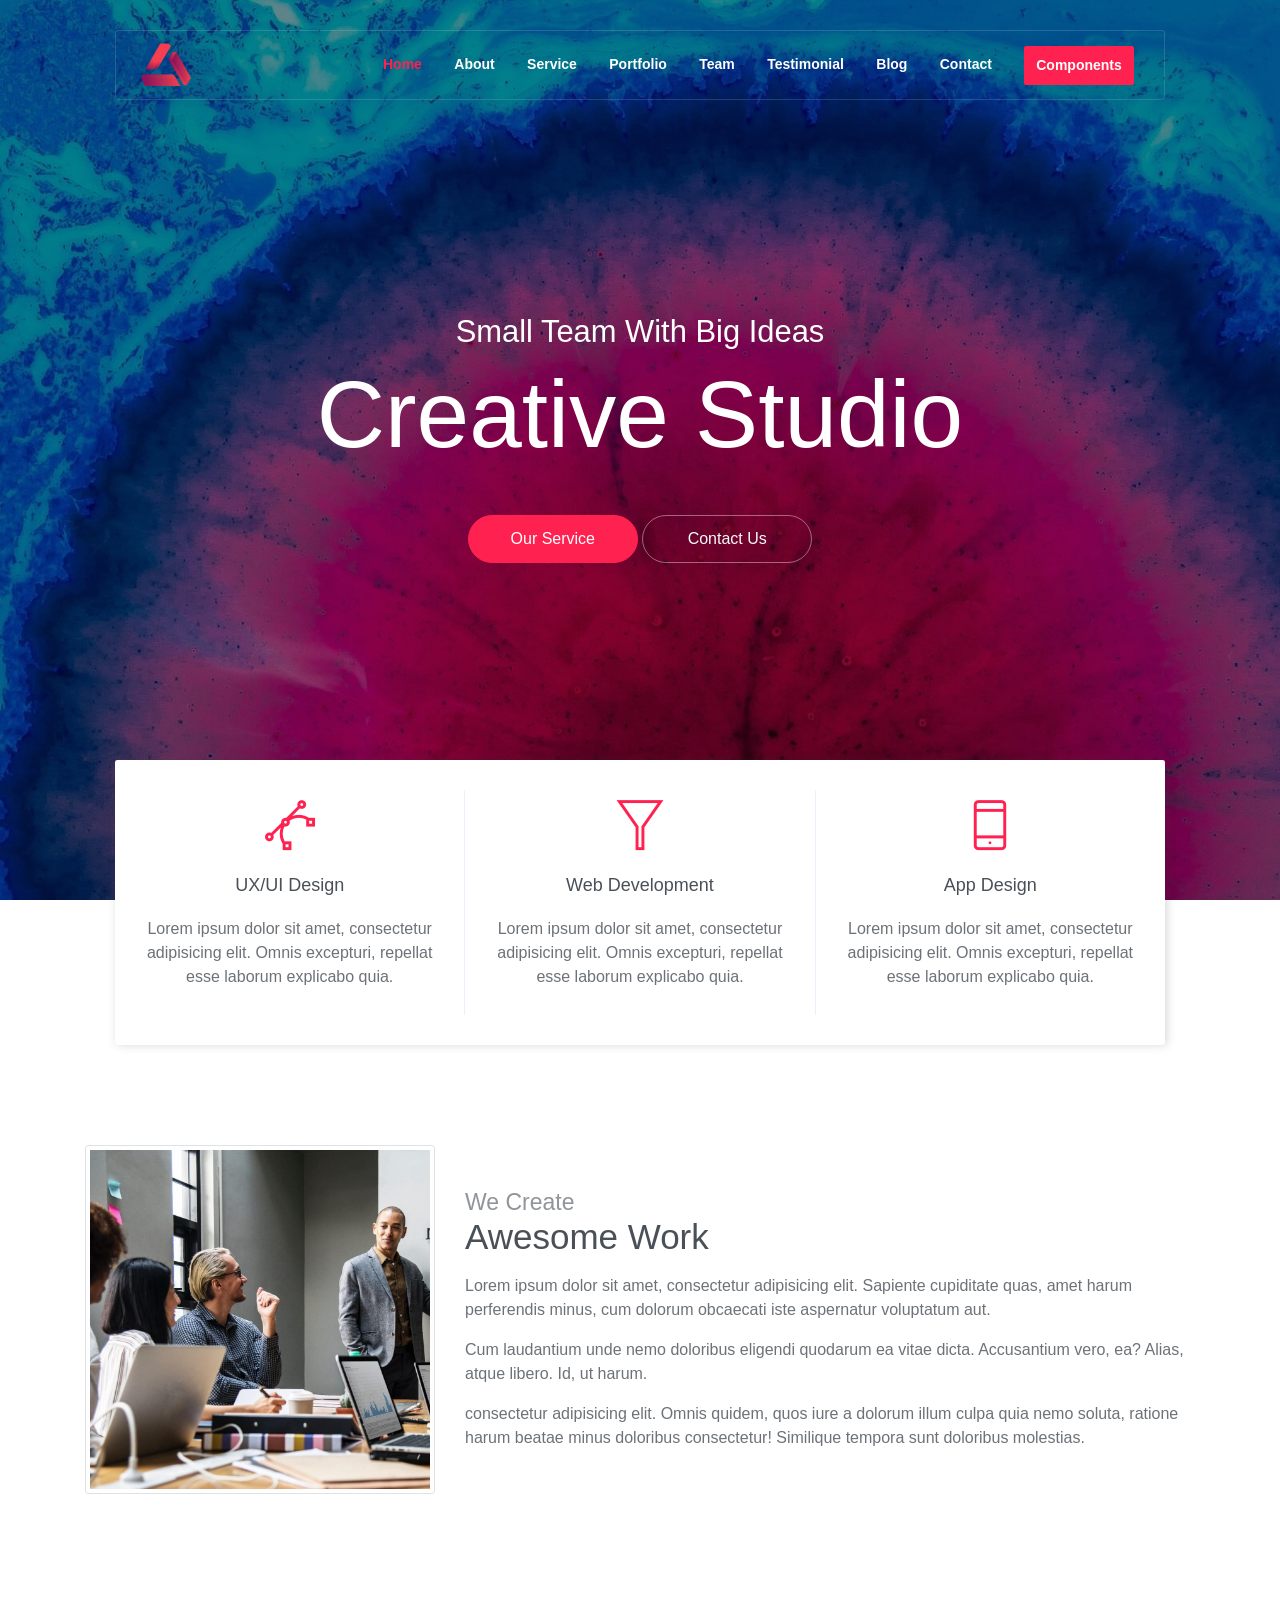
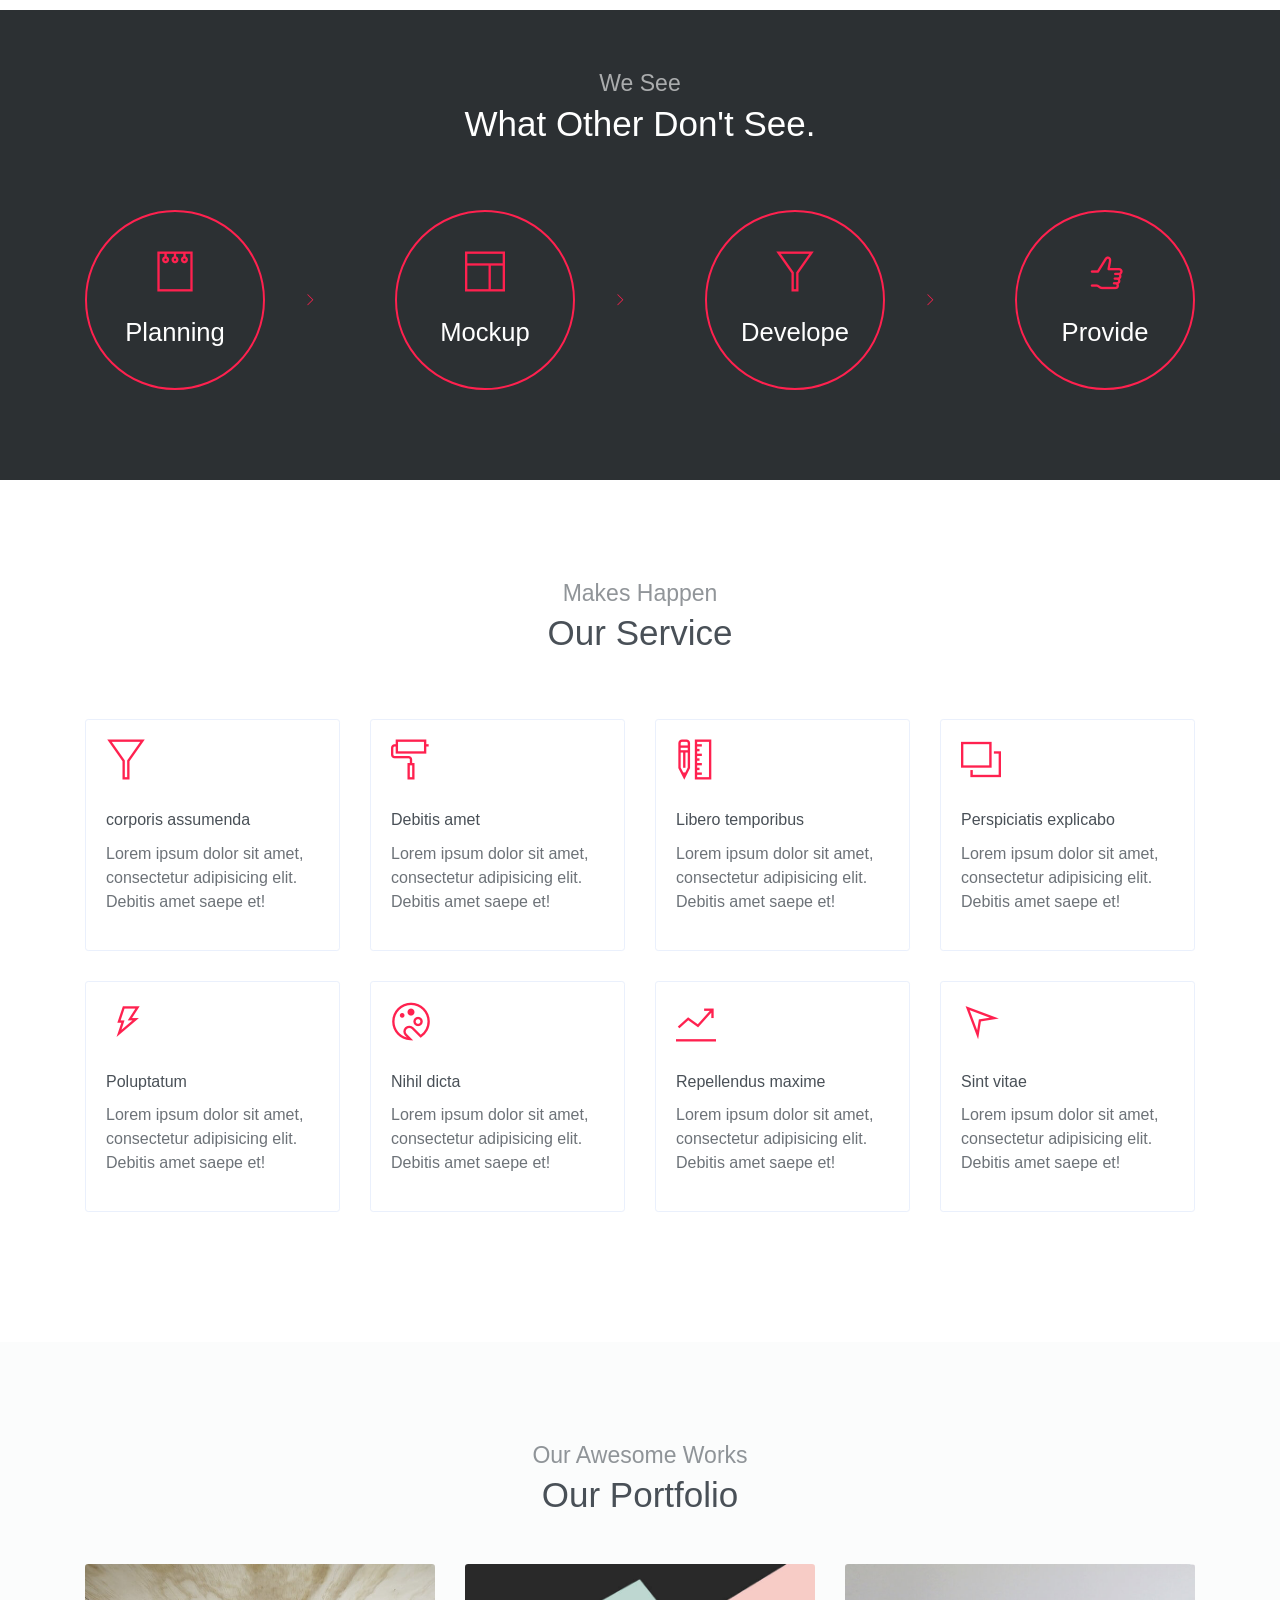
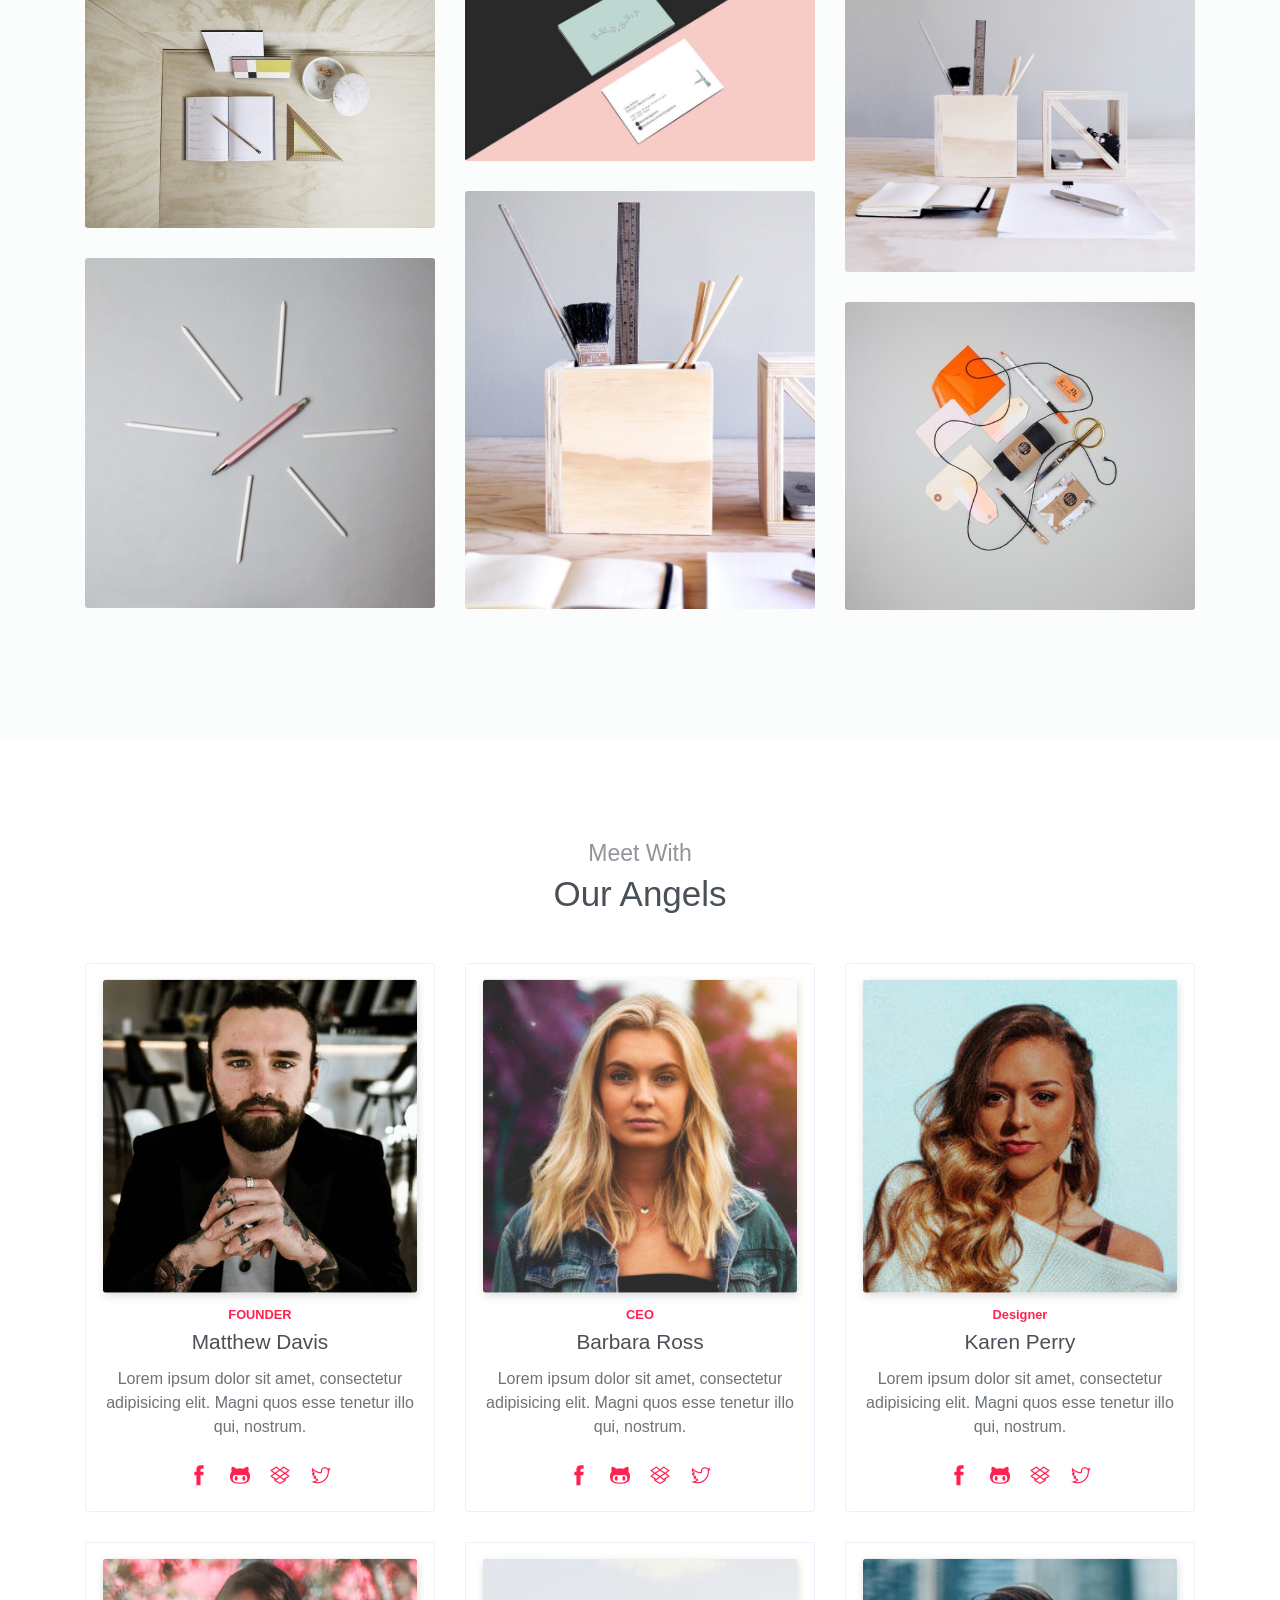
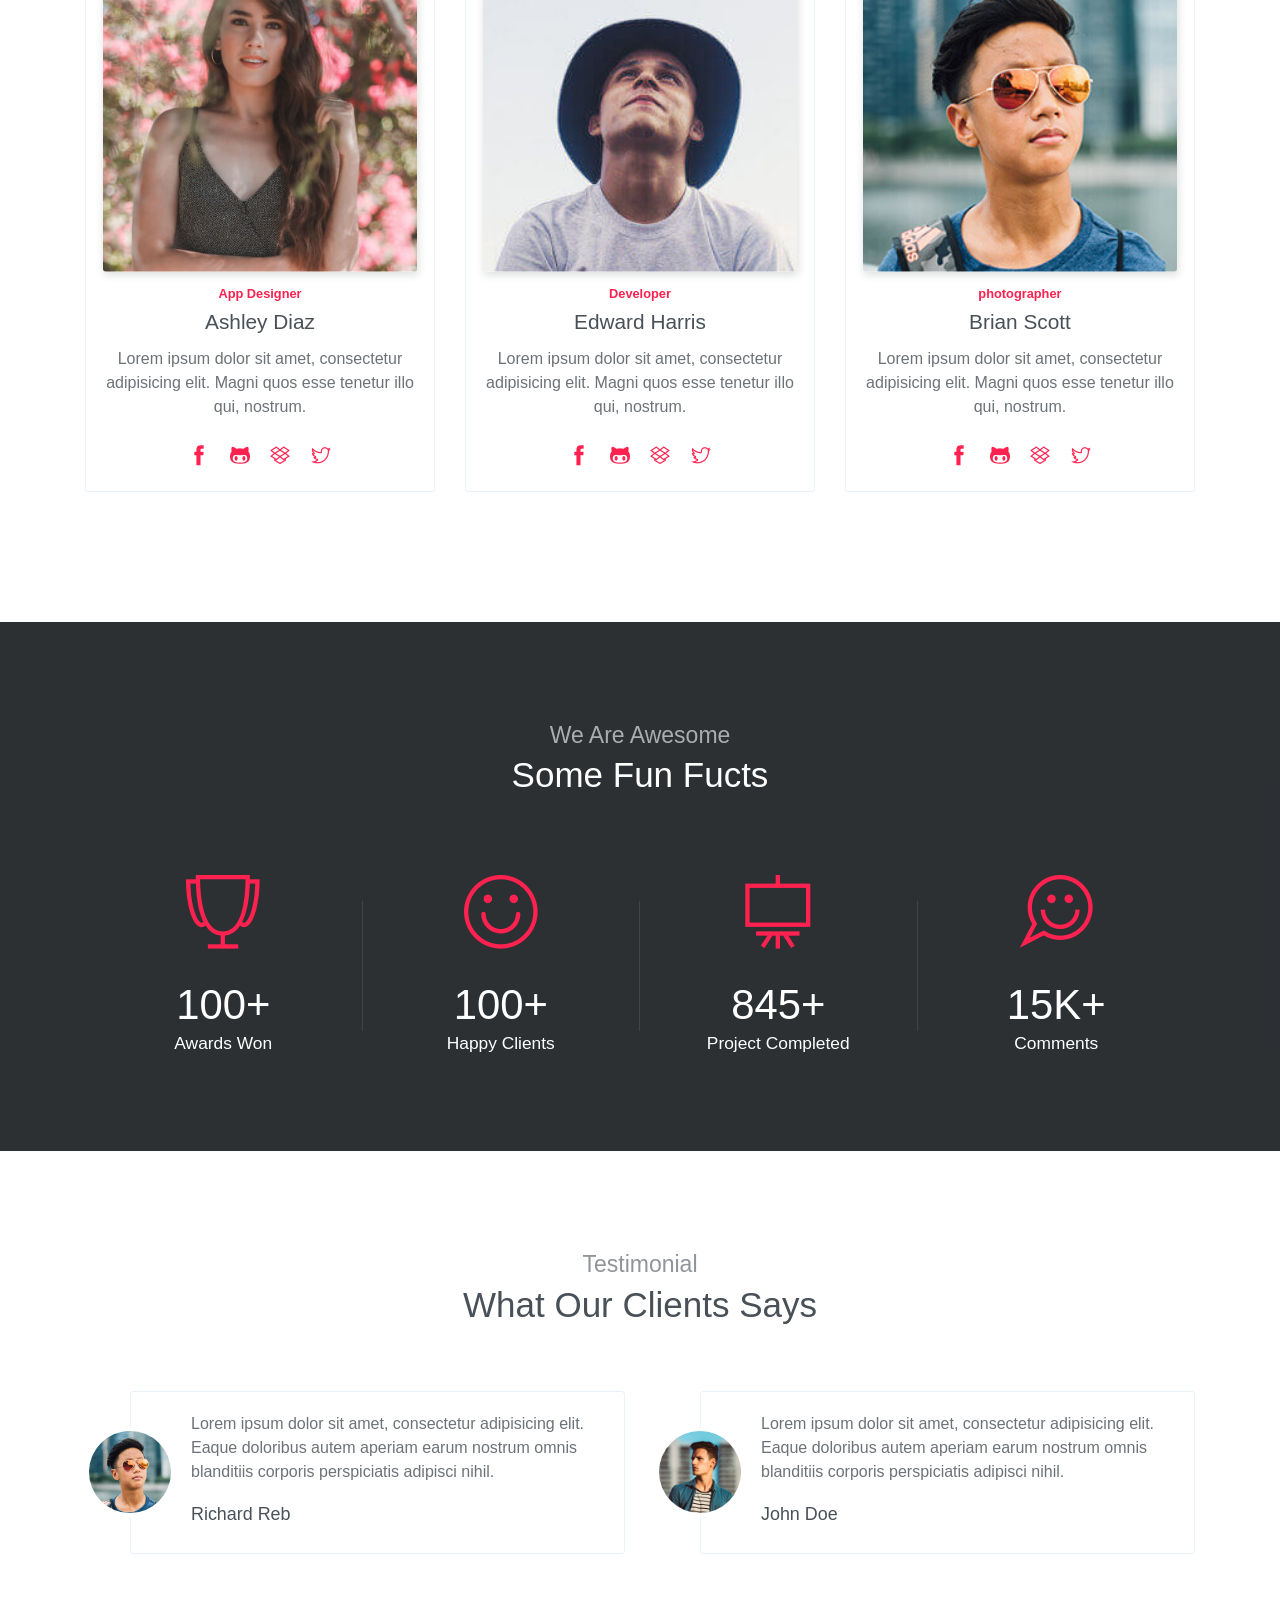
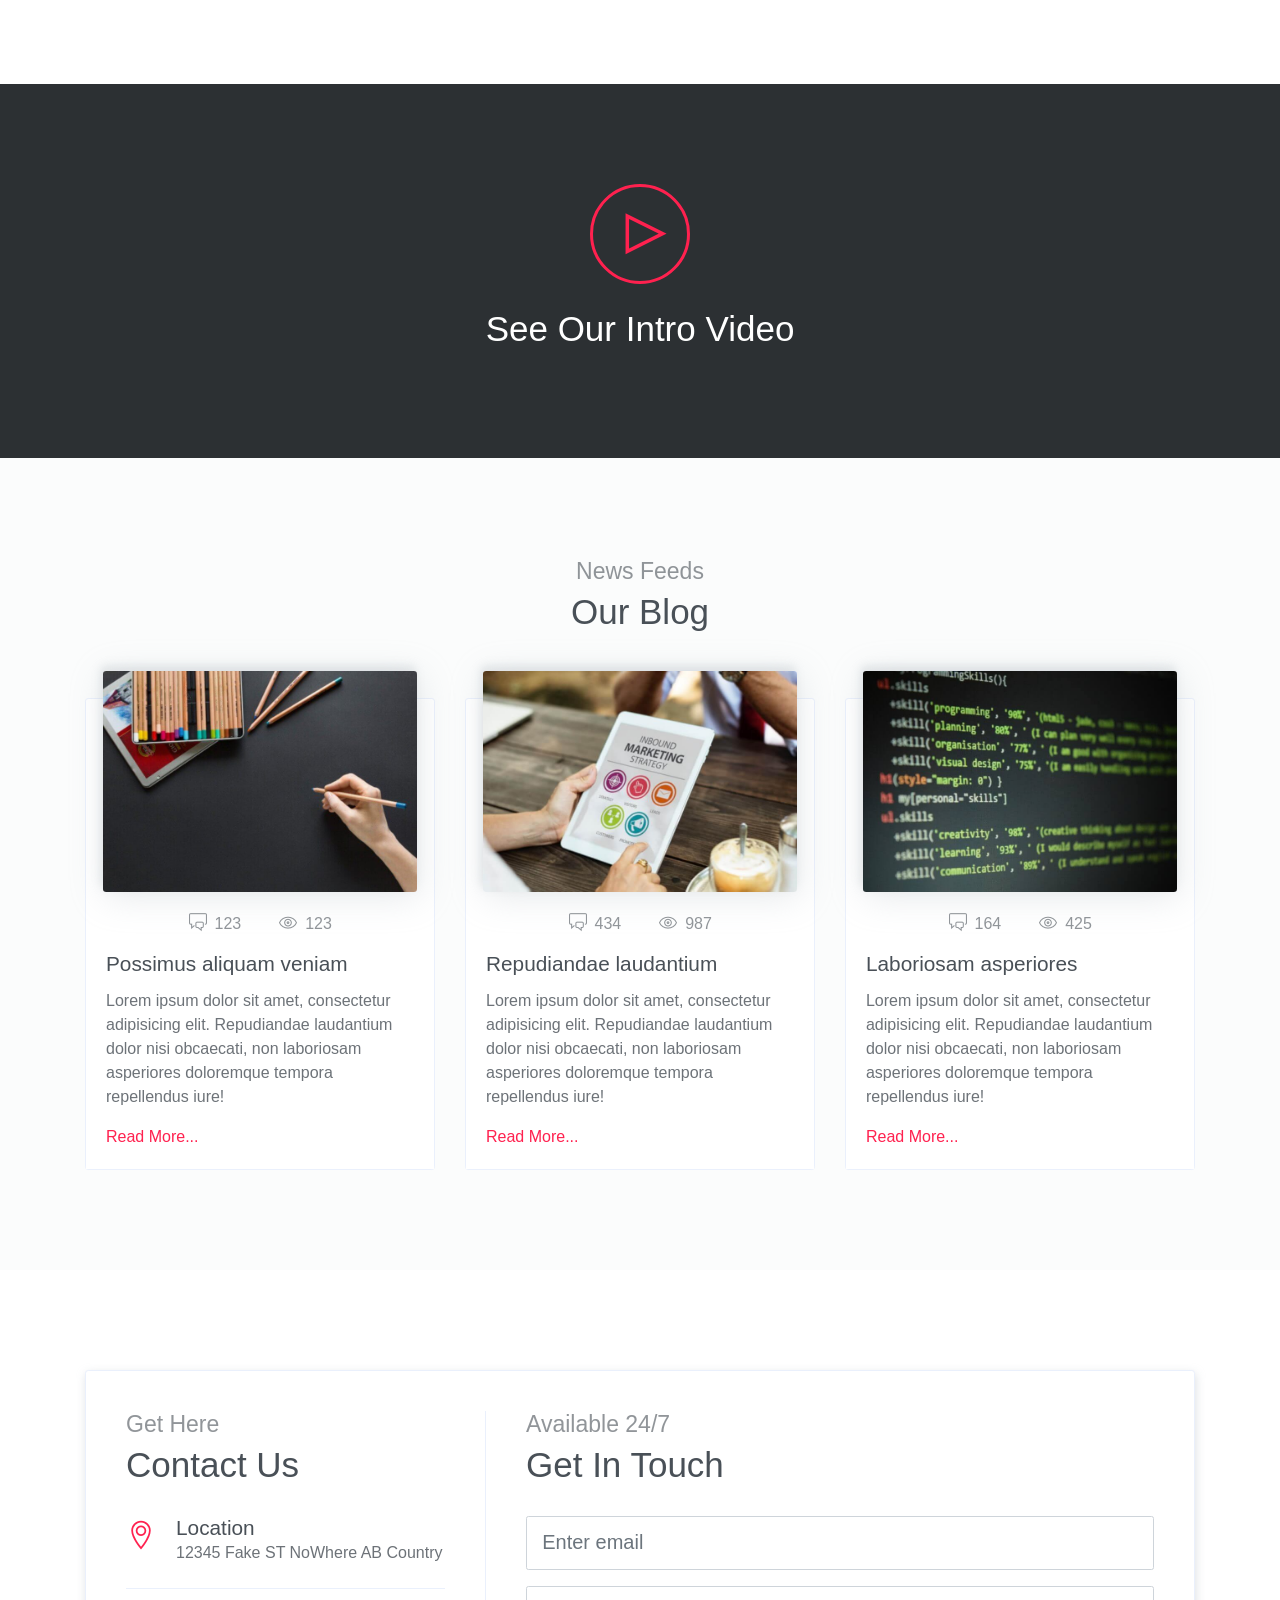
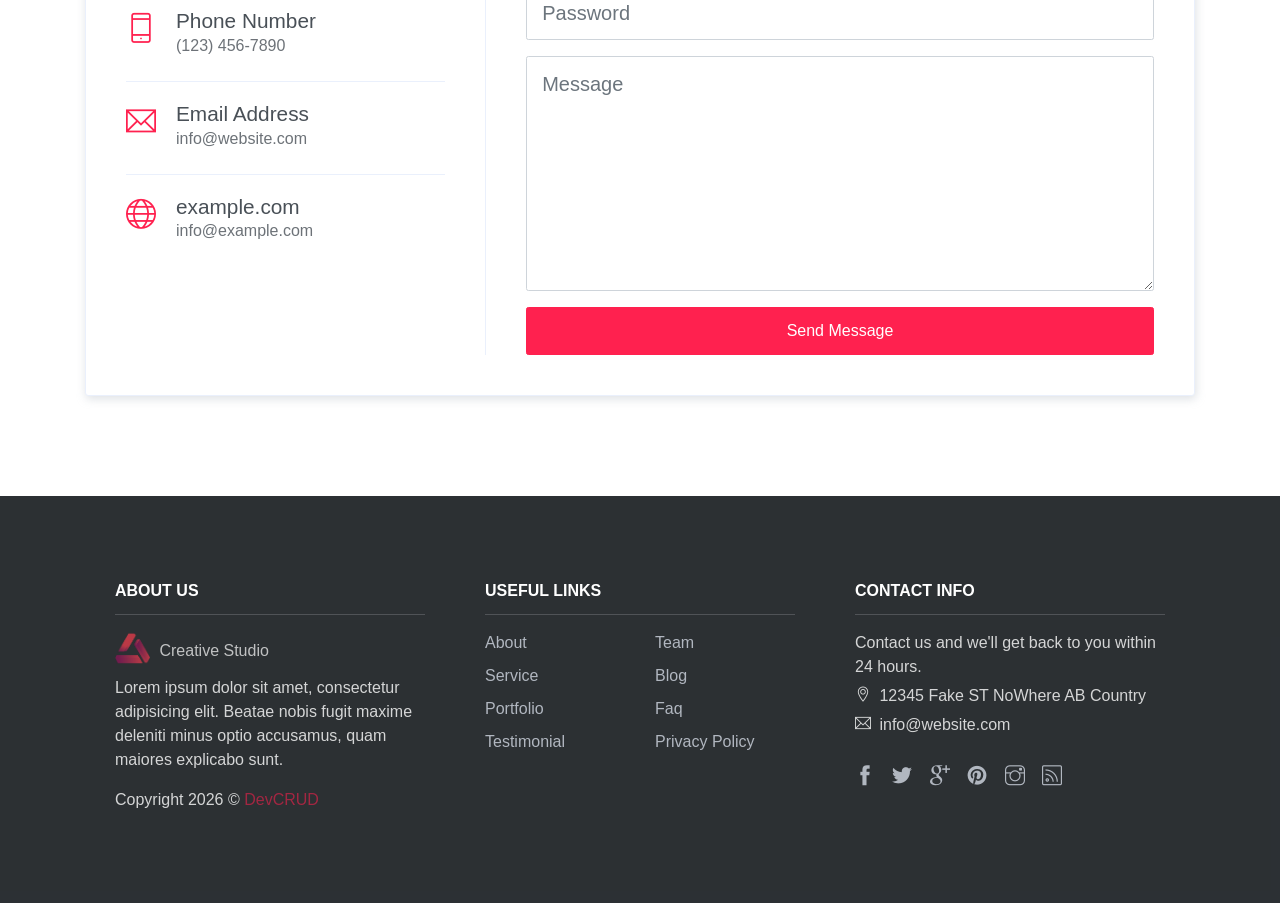
==== commit d65aef2a: "Update index.html" ====
--- a/public_html/public_html/index.html
+++ b/public_html/public_html/index.html
@@ -1,4 +1,4 @@
-<!DOCTYPE html>
+<!DOCTYPE html
 <html lang="en">
 <head>
 	<meta charset="utf-8">
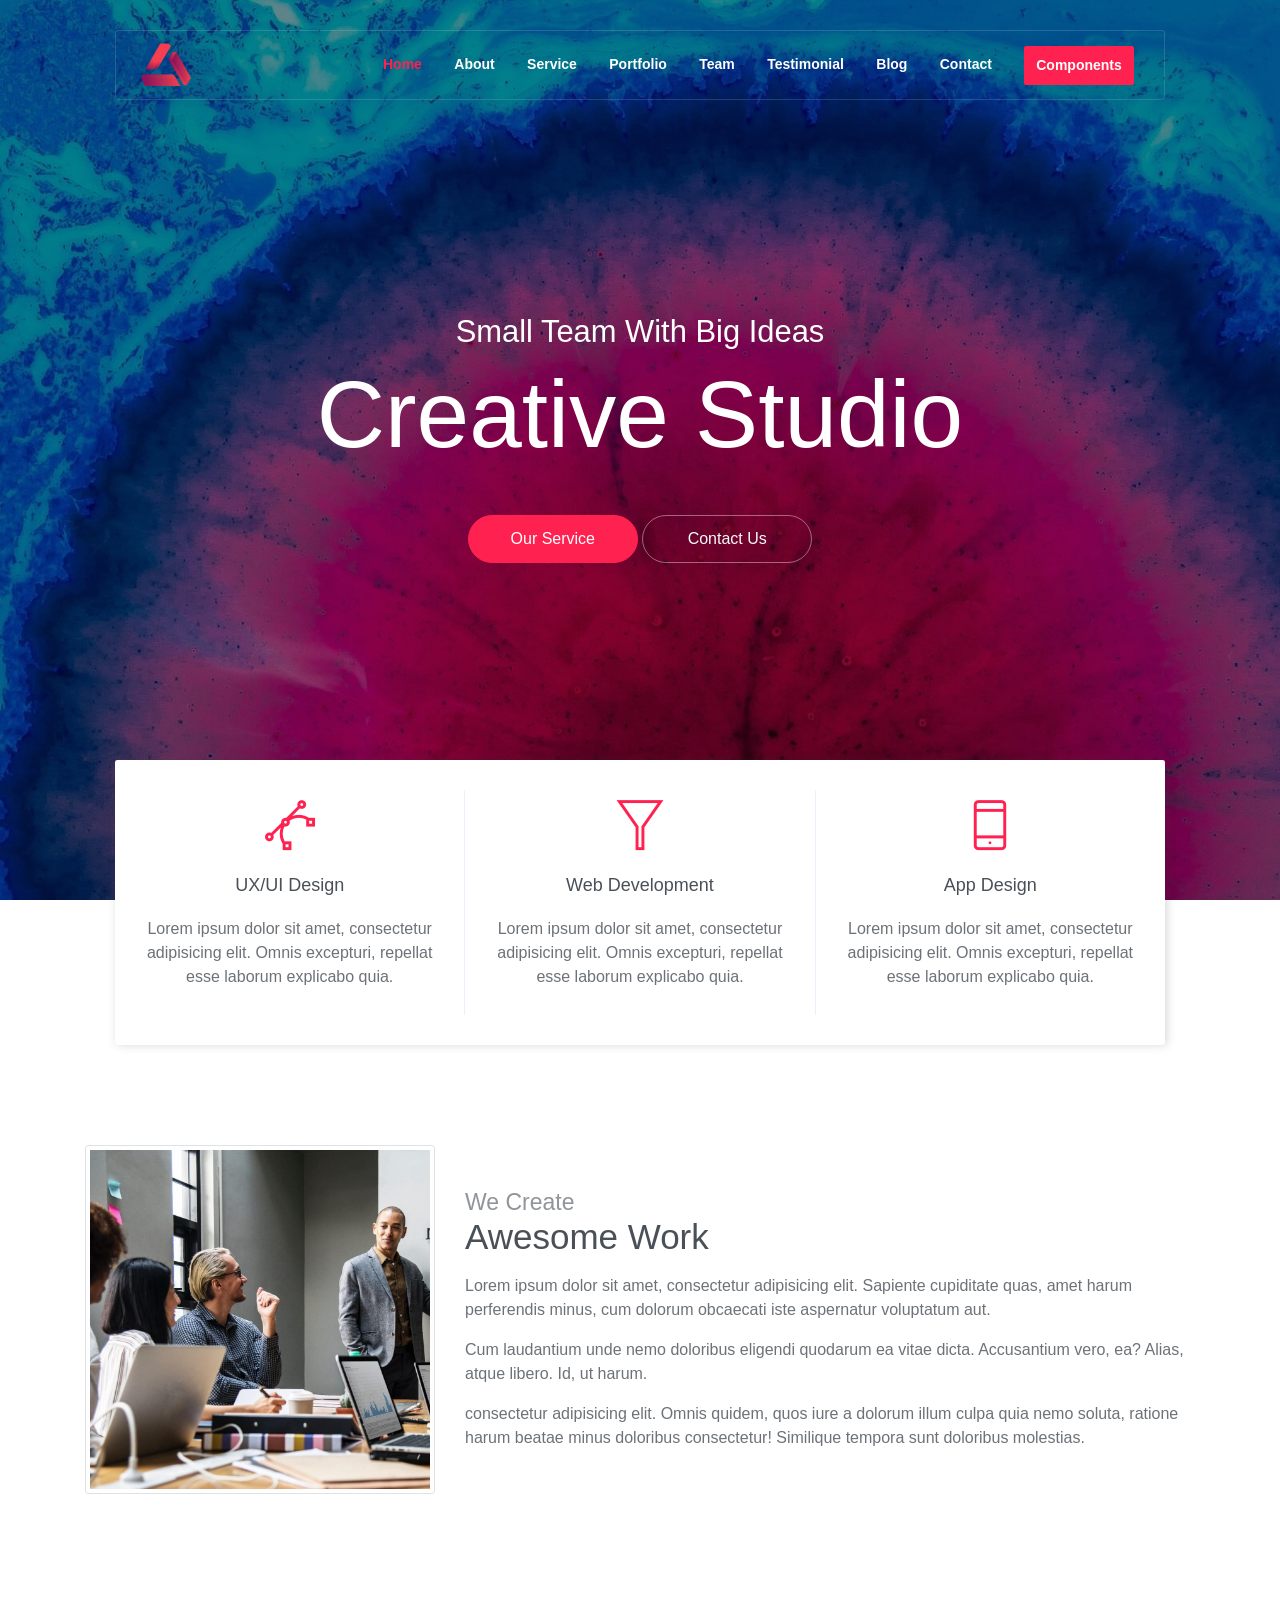
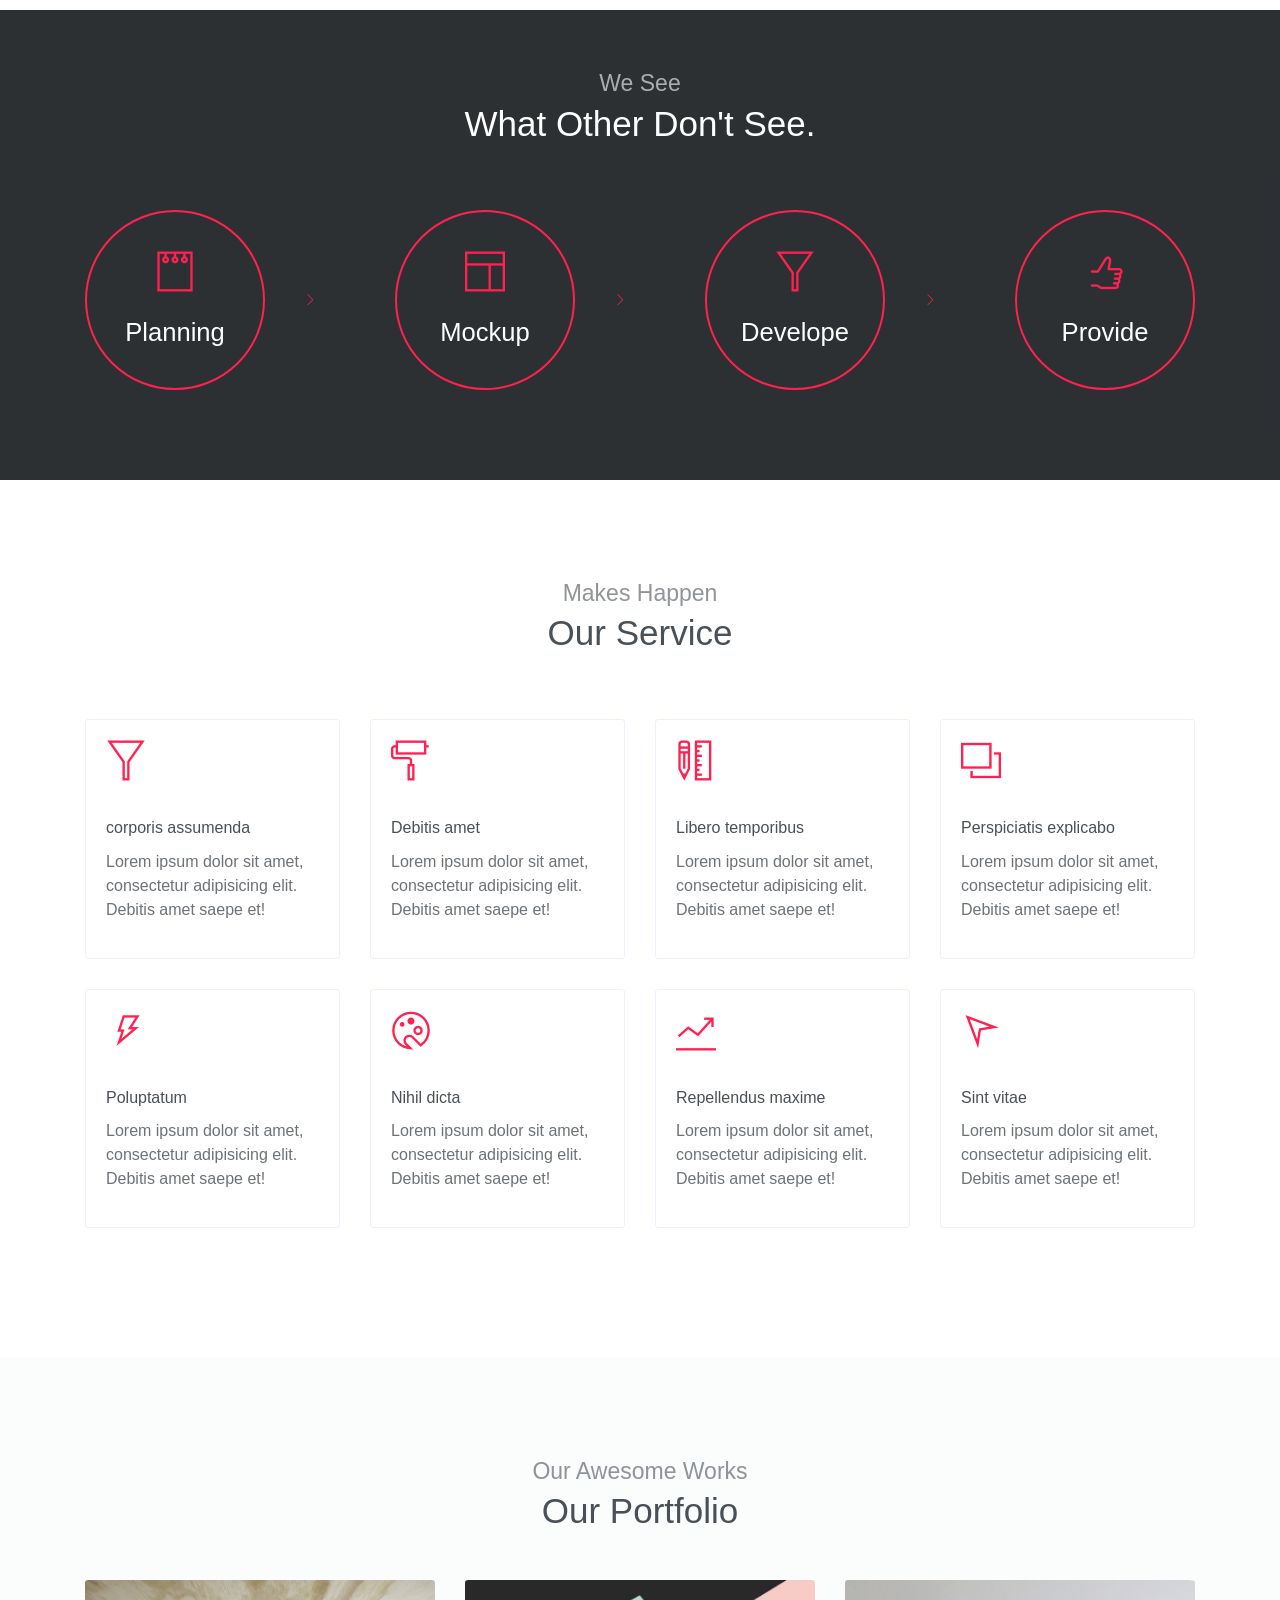
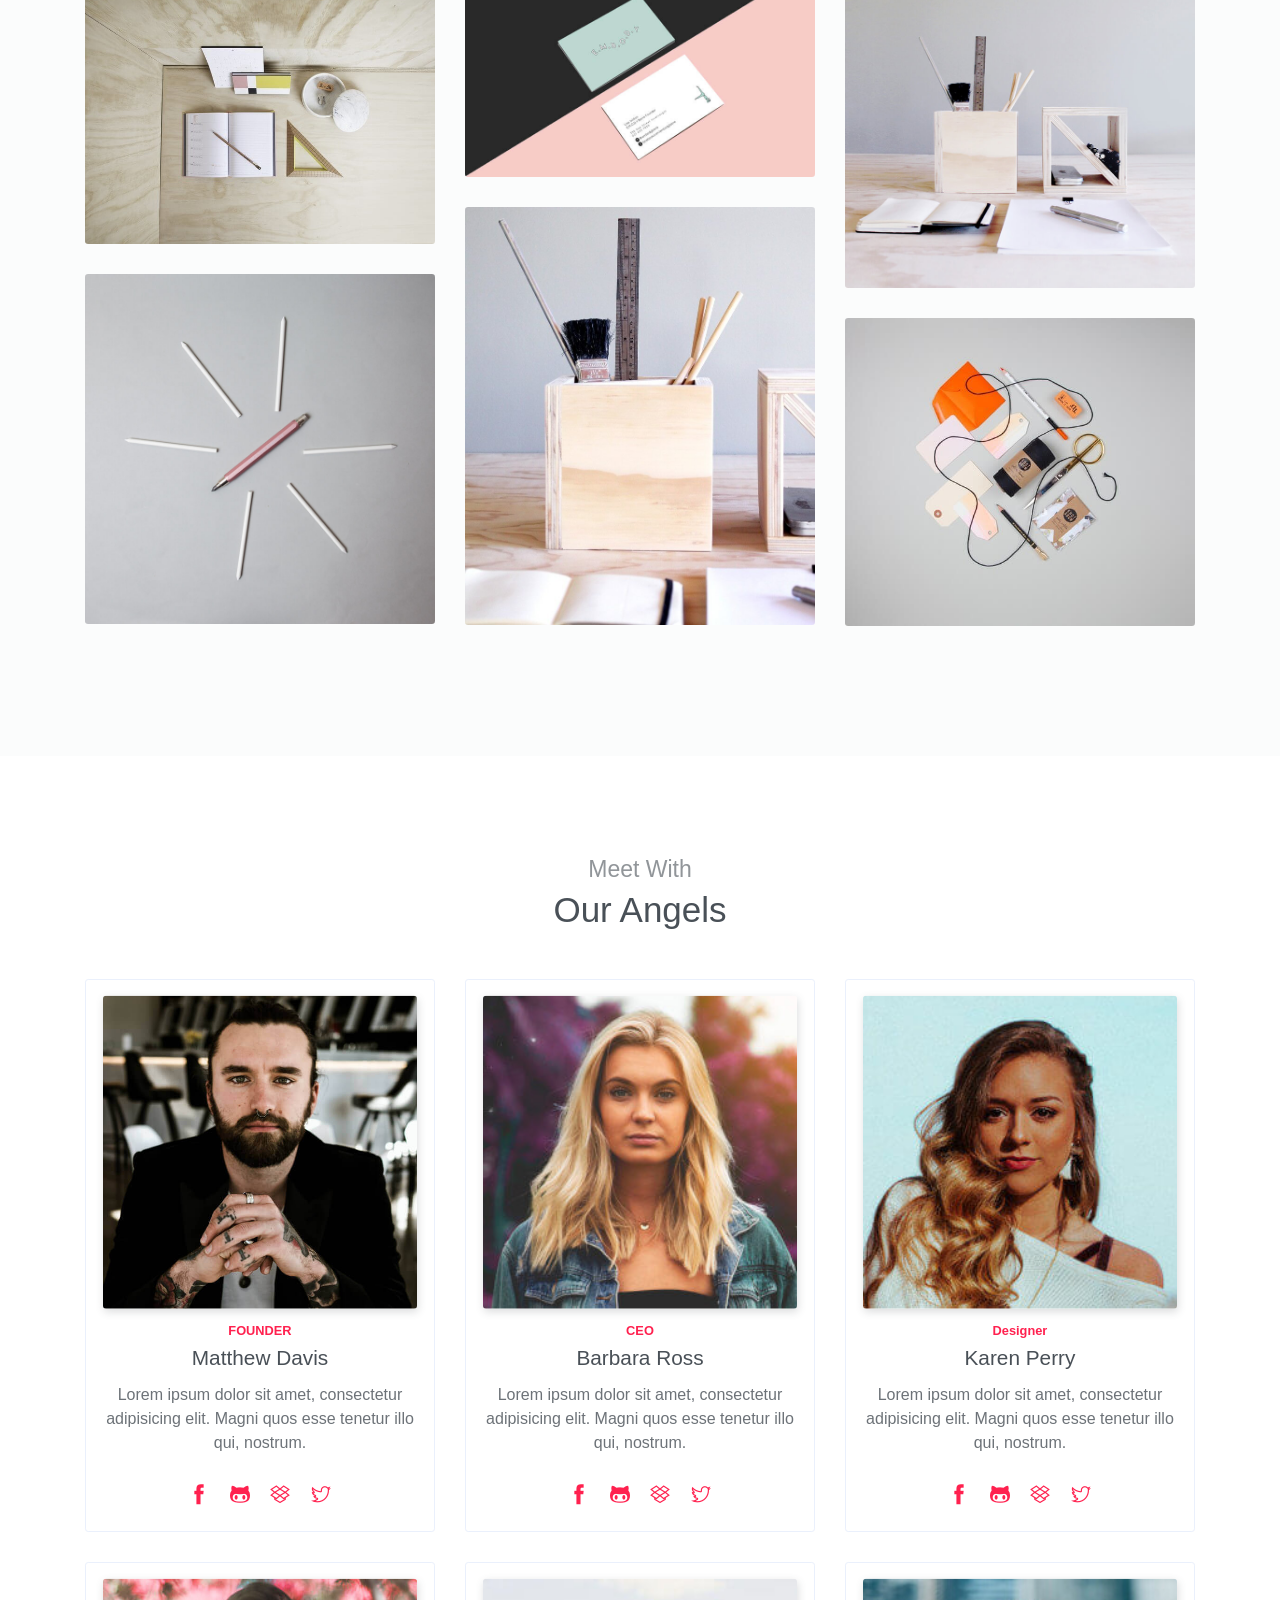
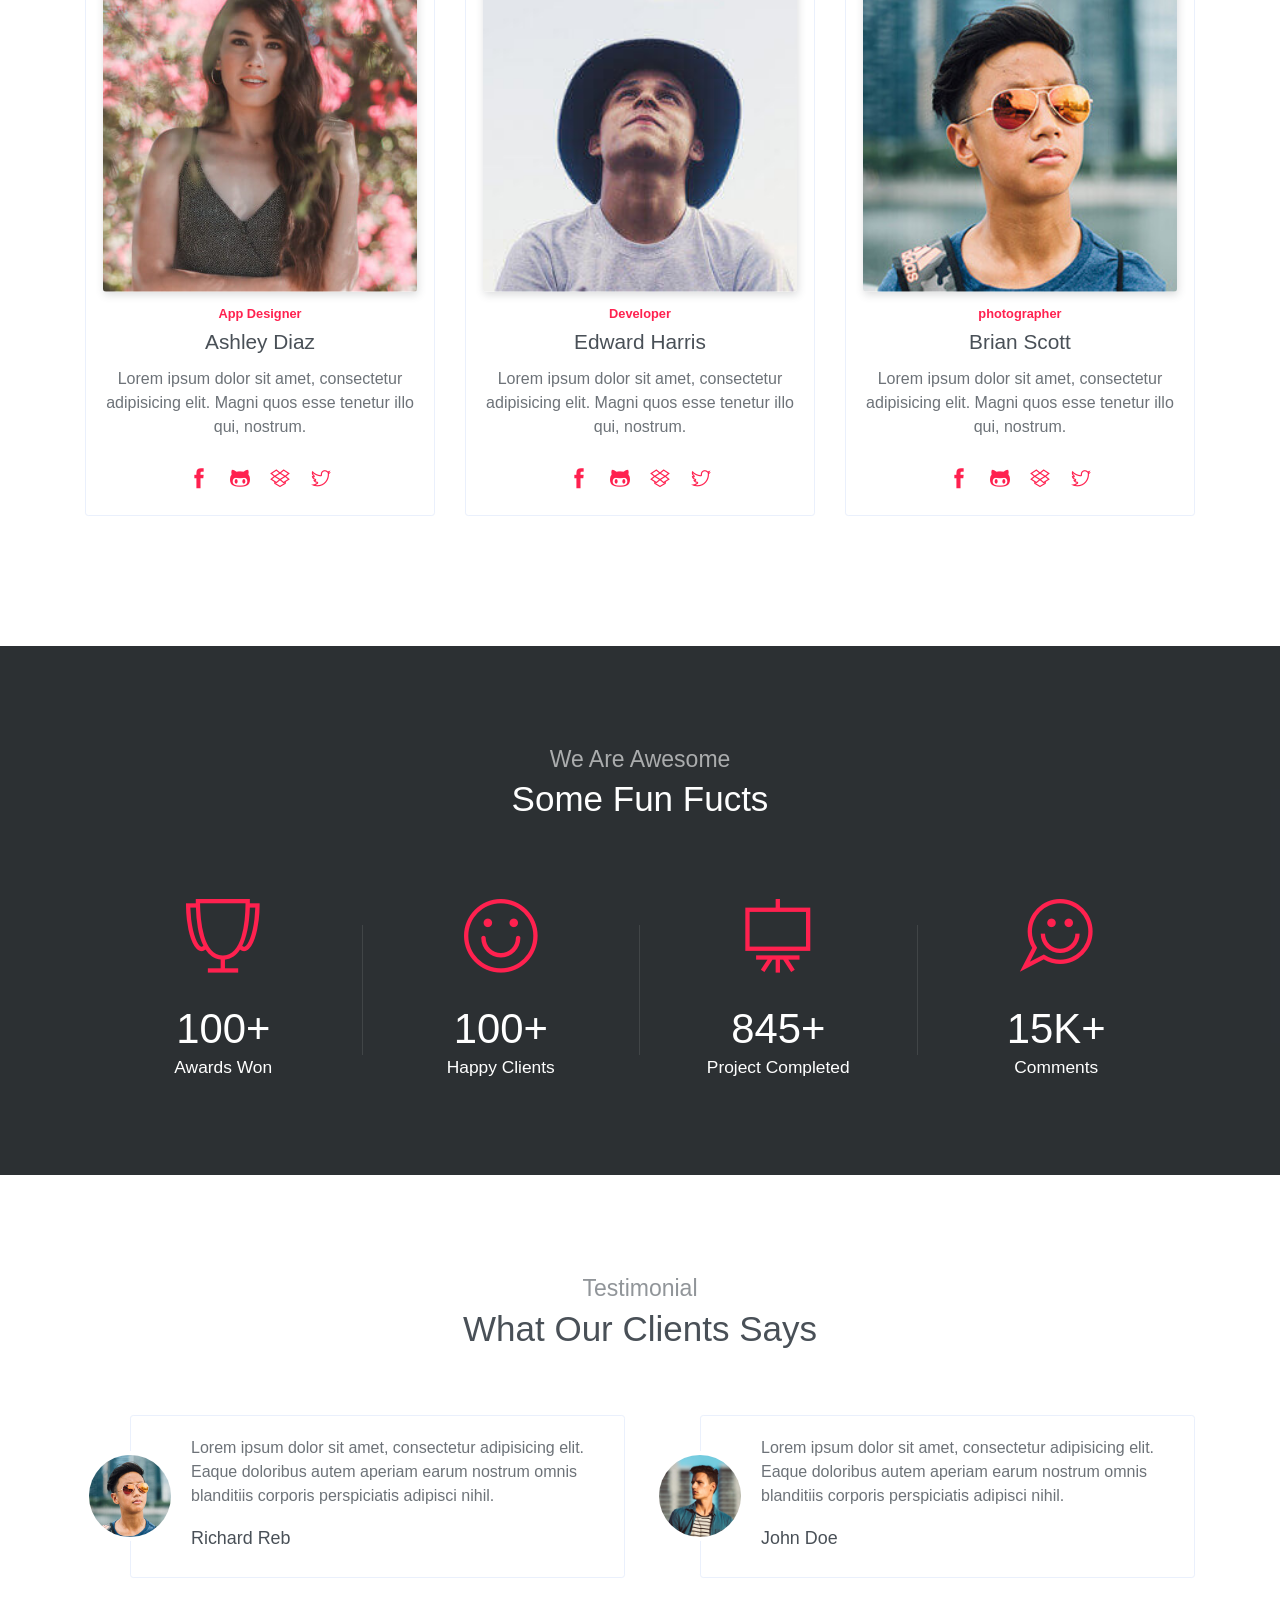
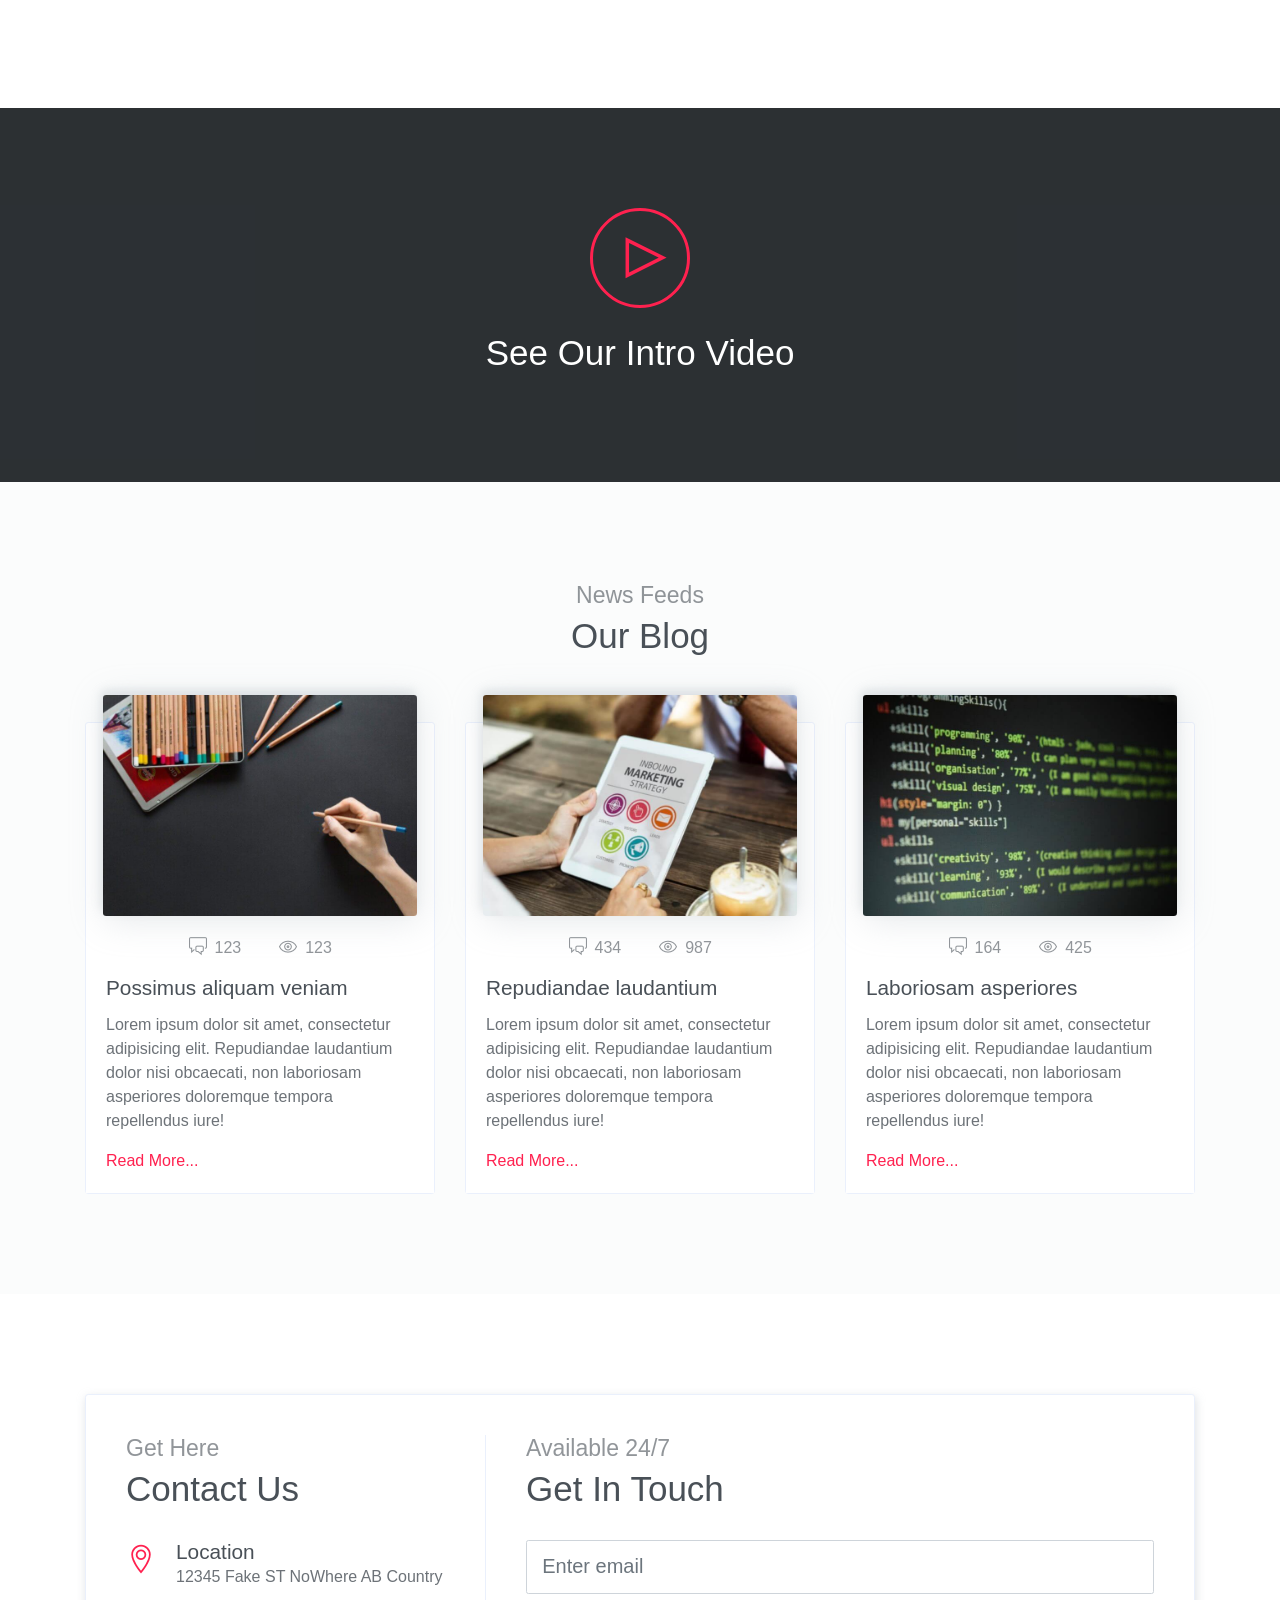
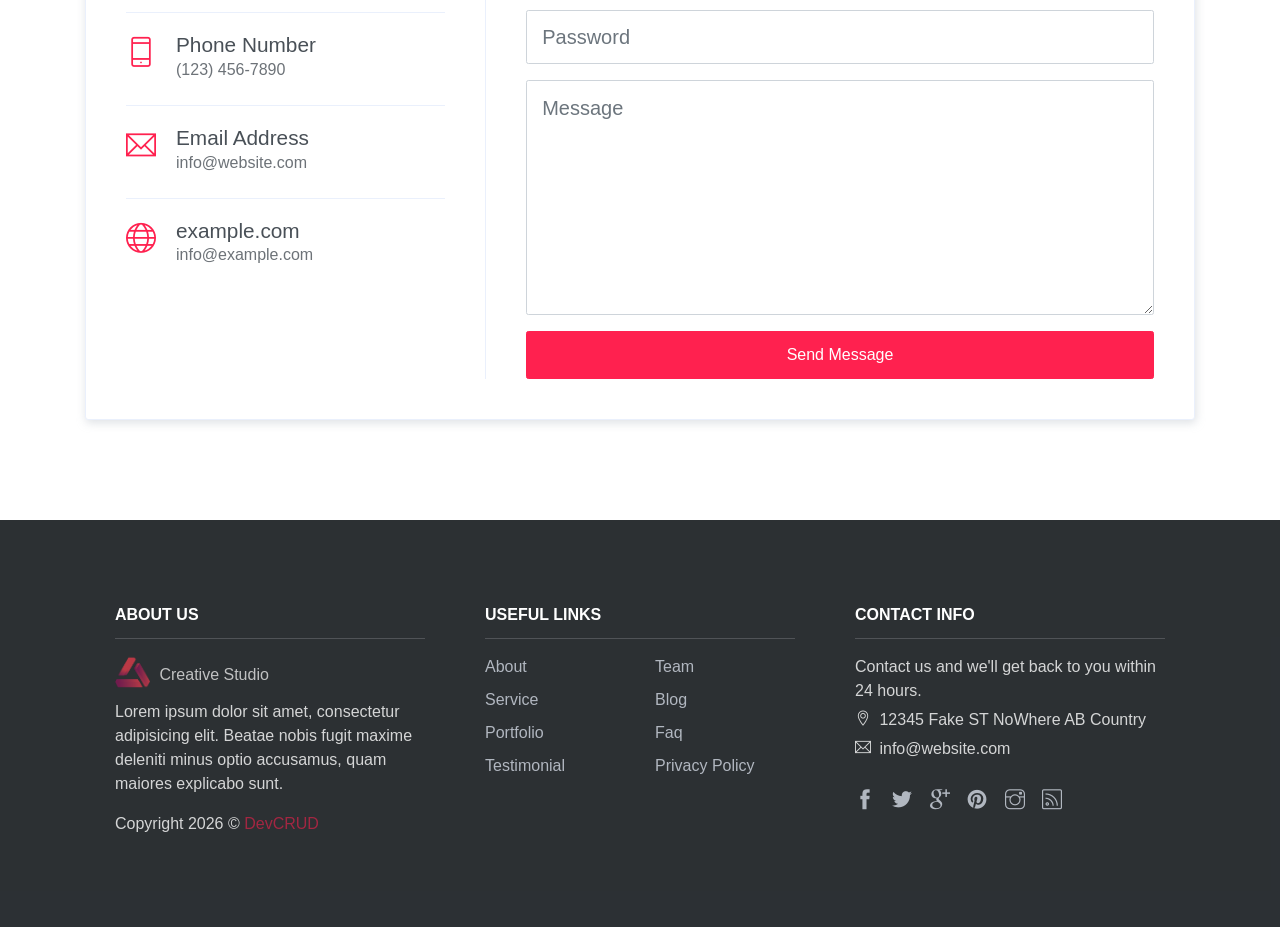
==== commit 0a375652: "Update index.html" ====
--- a/public_html/public_html/index.html
+++ b/public_html/public_html/index.html
@@ -1,4 +1,4 @@
-<!DOCTYPE html
+<!DOCTYPE html>
 <html lang="en">
 <head>
 	<meta charset="utf-8">
